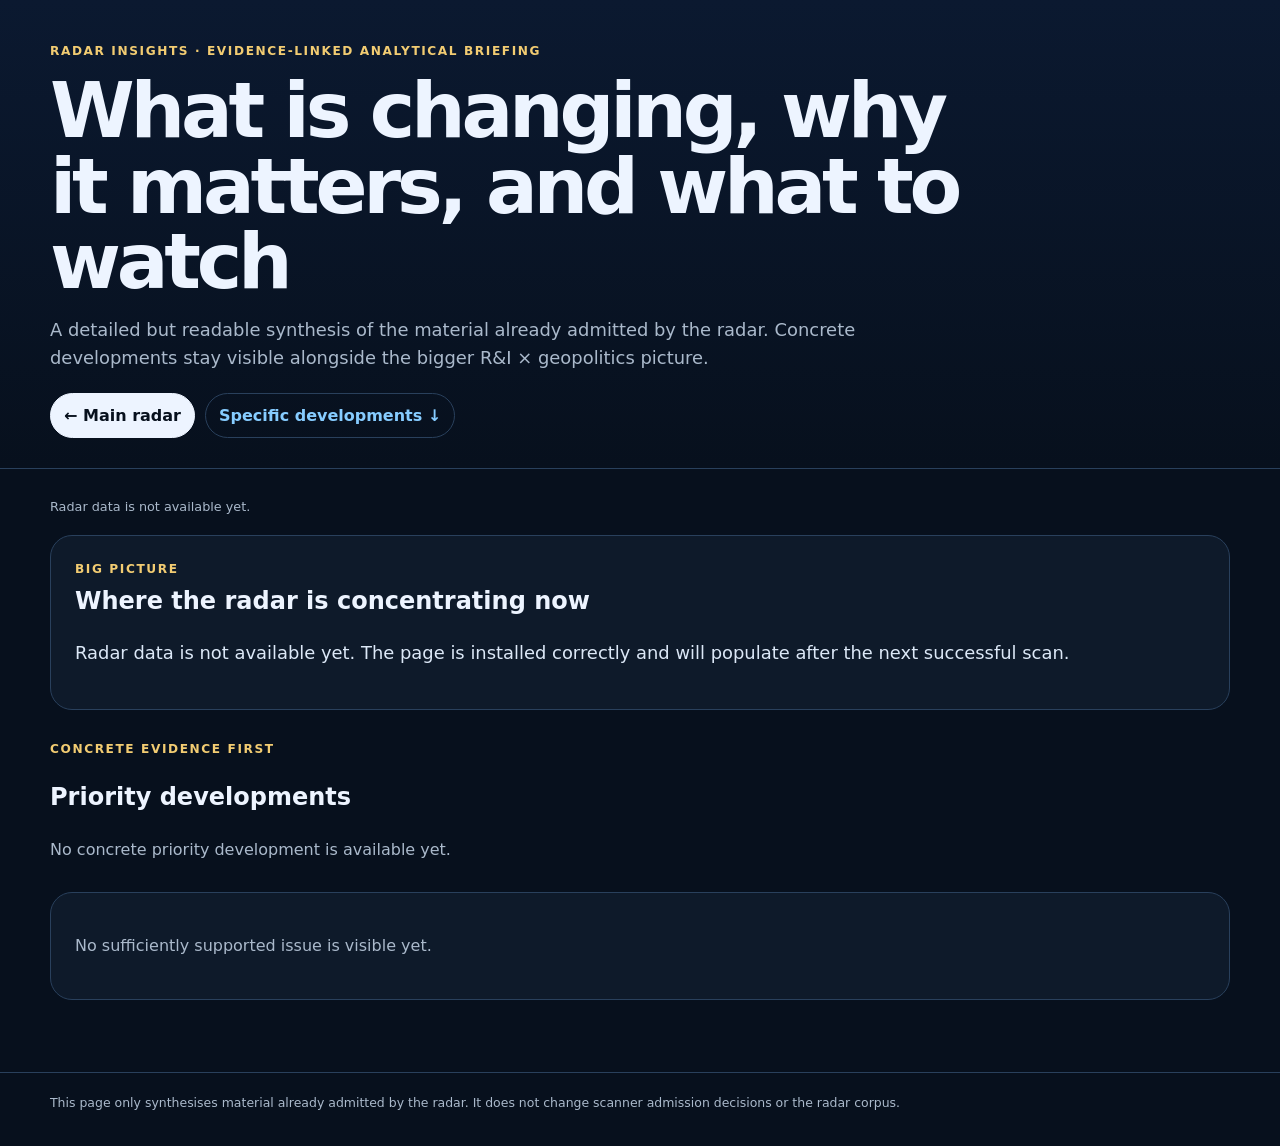
==== briefing/index.html @ 6c52a3d6 "Add files via upload" ====
<!doctype html>
<html lang="en">
<head>
<meta charset="utf-8">
<meta name="viewport" content="width=device-width,initial-scale=1">
<meta name="robots" content="noindex,nofollow,noarchive">
<title>Radar insights — EU R&I × Geopolitics</title>
<style>
:root{--bg:#07101d;--panel:#0e1a2a;--panel2:#132338;--text:#edf4ff;--muted:#aab9cb;--line:#29405c;--accent:#86ccff;--gold:#f2cc72;--max:1180px}
*{box-sizing:border-box}html{scroll-behavior:smooth}body{margin:0;background:var(--bg);color:var(--text);font:16px/1.58 system-ui,-apple-system,Segoe UI,Roboto,sans-serif}a{color:var(--accent);text-decoration:none}a:hover{text-decoration:underline}.wrap{width:min(calc(100% - 36px),var(--max));margin:auto}
header{padding:42px 0 30px;border-bottom:1px solid var(--line);background:linear-gradient(180deg,#0b1930 0%,var(--bg) 100%)}.kicker,.eyebrow{color:var(--gold);font-size:.76rem;font-weight:800;letter-spacing:.13em;text-transform:uppercase}h1{font-size:clamp(2.35rem,6vw,4.8rem);line-height:.98;letter-spacing:-.055em;margin:.16em 0 .22em;max-width:950px}.lede{font-size:1.12rem;color:var(--muted);max-width:880px;margin:0}.actions{display:flex;gap:10px;flex-wrap:wrap;margin-top:20px}.button{border:1px solid var(--line);border-radius:999px;padding:9px 13px;font-weight:750}.button.primary{background:var(--text);color:var(--bg);border-color:var(--text)}
main{padding:28px 0 72px}.status,.meta{color:var(--muted);font-size:.8rem}.status{margin-bottom:18px}.overview,.theme{background:var(--panel);border:1px solid var(--line);border-radius:22px;padding:24px}.overview{margin-bottom:26px}.overview h2,.theme h2{margin:.15em 0 .35em}.overview p{font-size:1.12rem;color:#dce8f7}.priority{margin:30px 0}.grid{display:grid;grid-template-columns:repeat(2,minmax(0,1fr));gap:12px}.card{background:var(--panel2);border:1px solid var(--line);border-radius:16px;padding:16px}.card h3{font-size:1rem;line-height:1.3;margin:0 0 5px}.card p{font-size:.9rem;color:#c7d5e5;margin:10px 0 0}.tag{display:inline-block;border:1px solid var(--line);border-radius:999px;padding:2px 7px;font-size:.67rem;color:var(--muted);margin:0 4px 7px 0}.theme{margin-top:18px}.current{border-left:3px solid var(--gold);padding-left:12px;color:#dce8f7}.two{display:grid;grid-template-columns:repeat(2,minmax(0,1fr));gap:12px;margin-top:14px}.block{background:#0a1524;border:1px solid var(--line);border-radius:15px;padding:16px}.block h3{font-size:.95rem;color:var(--gold);margin:0 0 7px}.block p,.block ul{margin:0}.block ul{padding-left:20px}.block li{margin:7px 0}.section-title{margin:18px 0 9px;color:var(--gold);font-size:.76rem;font-weight:800;letter-spacing:.11em;text-transform:uppercase}.empty{color:var(--muted)}footer{border-top:1px solid var(--line);padding:20px 0 34px;color:var(--muted);font-size:.78rem}@media(max-width:800px){.grid,.two{grid-template-columns:1fr}}
</style>
</head>
<body>
<header><div class="wrap">
  <div class="kicker">Radar insights · evidence-linked analytical briefing</div>
  <h1>What is changing, why it matters, and what to watch</h1>
  <p class="lede">A detailed but readable synthesis of the material already admitted by the radar. Concrete developments stay visible alongside the bigger R&I × geopolitics picture.</p>
  <div class="actions"><a class="button primary" href="../">← Main radar</a><a class="button" href="#priority">Specific developments ↓</a></div>
</div></header>
<main class="wrap">
  <div id="status" class="status">Loading the latest evidence-linked insights…</div>
  <section class="overview"><div class="eyebrow">Big picture</div><h2>Where the radar is concentrating now</h2><p id="bigPicture">Loading…</p></section>
  <section class="priority" id="priority"><div class="eyebrow">Concrete evidence first</div><h2>Priority developments</h2><div id="priorityGrid" class="grid"></div></section>
  <div id="themes"></div>
</main>
<footer><div class="wrap">This page only synthesises material already admitted by the radar. It does not change scanner admission decisions or the radar corpus.</div></footer>
<script>
const esc=s=>String(s??"").replace(/[&<>"']/g,c=>({"&":"&amp;","<":"&lt;",">":"&gt;",'"':"&quot;","'":"&#39;"}[c]));
const THEMES=[
 {name:"Research security, economic security & dual use",terms:["research security","knowledge security","foreign interference","economic security","dual use","dual-use","export control","security screening","trusted research"],why:"Research openness is increasingly being balanced against security, dual-use and knowledge-protection concerns.",question:"Where can safeguards target real technology and partnership risks without turning into blanket disengagement?"},
 {name:"Technology sovereignty & strategic dependencies",terms:["technology sovereignty","technological sovereignty","strategic autonomy","strategic dependency","strategic dependencies","supply chain","industrial competitiveness"],why:"R&I choices increasingly affect control over critical capabilities, suppliers and infrastructure.",question:"Which dependencies need European capability, diversification, trusted partners or explicit risk management?"},
 {name:"Critical technologies, AI, chips & industrial capacity",terms:["semiconductor","chips","artificial intelligence"," ai ","quantum","biotech","critical technology","critical technologies","digital infrastructure"],why:"Scientific leadership matters less strategically when Europe lacks the compute, manufacturing, infrastructure or scale-up capacity needed to deploy it.",question:"Are R&I instruments building scalable capability or mainly isolated projects and pilots?"},
 {name:"EU–China / Asia cooperation and de-risking",terms:["china","chinese","eu-china","de-risk","derisk","indo-pacific","japan","south korea","taiwan"],why:"European R&I is being reshaped by the effort to keep useful international links while reducing concentrated strategic exposure.",question:"Which relationships should be deepened, diversified, screened or redesigned?"},
 {name:"Horizon Europe, funding, talent & participation",terms:["horizon europe","fp10","research funding","innovation funding","talent mobility","associated country","third country","third-country"],why:"Programme access, funding and talent rules increasingly have geopolitical and economic-security effects as well as scientific ones.",question:"How should EU programmes balance excellence, openness, resilience and geopolitical conditionality?"},
 {name:"Foresight, anticipatory governance & preparedness",terms:["foresight","horizon scanning","scenario","anticipatory governance","strategic intelligence","weak signal","backcasting","delphi"],why:"Foresight becomes useful when weak signals and scenarios change priorities, budgets, regulation or contingency choices.",question:"Are foresight outputs changing decisions, or remaining separate from implementation?"}
];
function titleOf(x){return x.title||x.headline||"Untitled item"}
function noteOf(x){return x.signal_note||x.summary||x.relevance_note||"No short source summary is available in the radar record."}
function card(e){const href=e.link?`<a href="${esc(e.link)}" target="_blank" rel="noopener">${esc(e.title)}</a>`:esc(e.title);return `<article class="card"><span class="tag">Strand ${esc(e.strand||"")}</span>${e.fresh?'<span class="tag">fresh</span>':''}${e.signal_type?`<span class="tag">${esc(e.signal_type)}</span>`:""}<h3>${href}</h3><div class="meta">${esc(e.source||"")}</div><p>${esc(e.note||"")}</p>${e.anchor?`<p class="meta"><strong>Anchor:</strong> ${esc(e.anchor)}</p>`:""}</article>`}
function renderBrief(b,msg){document.getElementById("status").textContent=msg;document.getElementById("bigPicture").textContent=b.big_picture||"No strong cross-cutting concentration is available yet.";document.getElementById("priorityGrid").innerHTML=(b.priority_developments||[]).map(card).join("")||'<div class="empty">No concrete priority development is available yet.</div>';document.getElementById("themes").innerHTML=(b.issues||[]).map((x,i)=>`<section class="theme"><div class="eyebrow">Issue ${i+1}</div><h2>${esc(x.name)}</h2><p class="current">${esc(x.current_read||"")}</p><div class="two"><div class="block"><h3>Why it matters</h3><p>${esc(x.summary||"")}</p></div><div class="block"><h3>Decision question</h3><p>${esc(x.question||"")}</p></div></div><div class="section-title">Specific developments in the admitted radar</div><div class="grid">${(x.evidence||[]).slice(0,4).map(card).join("")}</div>${x.implications?.length?`<div class="two"><div class="block"><h3>Implications for R&I decisions</h3><ul>${x.implications.map(v=>`<li>${esc(v)}</li>`).join("")}</ul></div><div class="block"><h3>What to watch next</h3><ul>${(x.watch||[]).map(v=>`<li>${esc(v)}</li>`).join("")}</ul></div></div>`:""}</section>`).join("")||'<section class="theme"><p class="empty">No sufficiently supported issue is visible yet.</p></section>'}
function fallbackFromRadar(d){const items=[...(d.strand_a||[]).map(x=>({...x,_strand:"A",_fresh:!!x.new_this_scan})),...(d.strand_b||[]).map(x=>({...x,_strand:"B",_fresh:!!x.new_this_scan})),...(d.strand_c||[]).map(x=>({...x,_strand:"C",_fresh:true}))];const scored=THEMES.map(t=>{const ev=items.map(x=>{const txt=[x.title,x.headline,x.summary,x.relevance_note,x.signal_note,x.anchor,x.source].filter(Boolean).join(" ").toLowerCase();const hits=t.terms.filter(k=>txt.includes(k));return hits.length?{x,hits}:null}).filter(Boolean);return {...t,ev,score:ev.reduce((n,e)=>n+e.hits.length+(e.x._fresh?2:0),0)}}).filter(x=>x.ev.length).sort((a,b)=>b.score-a.score).slice(0,6);const names=scored.slice(0,3).map(x=>x.name);const big=names.length?`The strongest evidence concentrations in the current radar are ${names.join(", ")}. The cards below show the concrete admitted items behind those concentrations so the theme labels do not replace the detail.`:"The current radar does not yet contain enough matching evidence for a cross-cutting synthesis.";const issues=scored.map(t=>({name:t.name,current_read:`This fallback view links ${t.ev.length} admitted item${t.ev.length===1?"":"s"} to this issue. The full generated briefing adds richer implications and watchpoints after the briefing workflow completes.`,summary:t.why,question:t.question,evidence:t.ev.slice(0,5).map(({x})=>({title:titleOf(x),source:[x.source,String(x.date||"").slice(0,10)].filter(Boolean).join(" · "),link:x.link,strand:x._strand,fresh:x._fresh,signal_type:x.signal_type,anchor:x.anchor,note:noteOf(x)}))}));const priority=[];const seen=new Set();for(const t of issues){for(const e of t.evidence){if(e.fresh&&!seen.has(e.title)){priority.push(e);seen.add(e.title)}if(priority.length>=5)break}if(priority.length>=5)break}return {big_picture:big,priority_developments:priority,issues}}
(async()=>{try{const r=await fetch("briefing.json?ts="+Date.now(),{cache:"no-store"});if(r.ok){const b=await r.json();if((b.issues||[]).length){renderBrief(b,"Using the latest generated evidence-linked briefing.");return}}}catch(e){}try{const r=await fetch("../radar.json?ts="+Date.now(),{cache:"no-store"});if(!r.ok)throw new Error();const d=await r.json();renderBrief(fallbackFromRadar(d),"Live fallback: detailed evidence is being derived directly from the current radar while the briefing build is pending.")}catch(e){renderBrief({big_picture:"Radar data is not available yet. The page is installed correctly and will populate after the next successful scan.",priority_developments:[],issues:[]},"Radar data is not available yet.")}})();
</script>
</body></html>
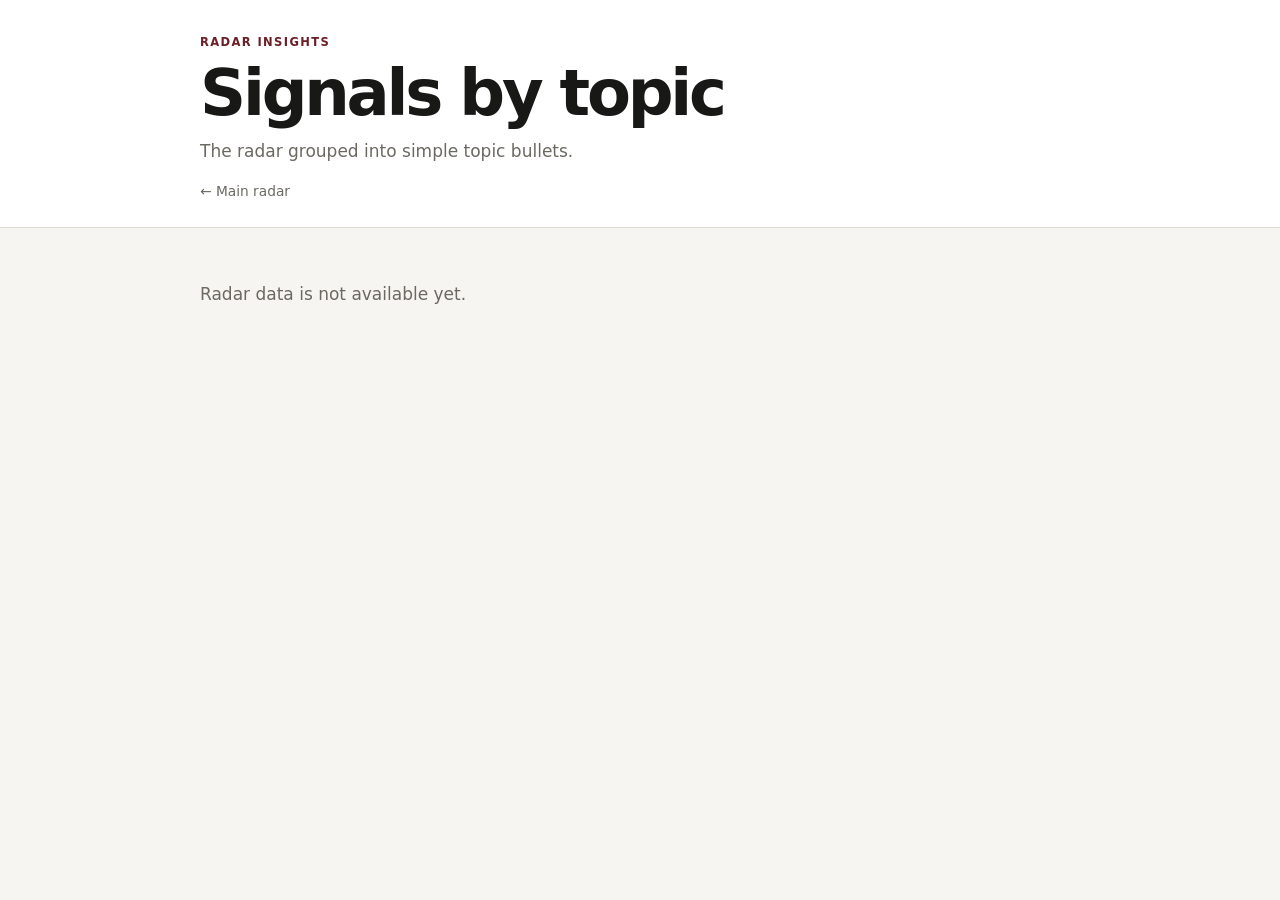
==== commit 65beb65b: "Add files via upload" ====
--- a/briefing/index.html
+++ b/briefing/index.html
@@ -4,43 +4,25 @@
 <meta charset="utf-8">
 <meta name="viewport" content="width=device-width,initial-scale=1">
 <meta name="robots" content="noindex,nofollow,noarchive">
-<title>Radar insights — EU R&I × Geopolitics</title>
+<title>Radar insights</title>
 <style>
-:root{--bg:#07101d;--panel:#0e1a2a;--panel2:#132338;--text:#edf4ff;--muted:#aab9cb;--line:#29405c;--accent:#86ccff;--gold:#f2cc72;--max:1180px}
-*{box-sizing:border-box}html{scroll-behavior:smooth}body{margin:0;background:var(--bg);color:var(--text);font:16px/1.58 system-ui,-apple-system,Segoe UI,Roboto,sans-serif}a{color:var(--accent);text-decoration:none}a:hover{text-decoration:underline}.wrap{width:min(calc(100% - 36px),var(--max));margin:auto}
-header{padding:42px 0 30px;border-bottom:1px solid var(--line);background:linear-gradient(180deg,#0b1930 0%,var(--bg) 100%)}.kicker,.eyebrow{color:var(--gold);font-size:.76rem;font-weight:800;letter-spacing:.13em;text-transform:uppercase}h1{font-size:clamp(2.35rem,6vw,4.8rem);line-height:.98;letter-spacing:-.055em;margin:.16em 0 .22em;max-width:950px}.lede{font-size:1.12rem;color:var(--muted);max-width:880px;margin:0}.actions{display:flex;gap:10px;flex-wrap:wrap;margin-top:20px}.button{border:1px solid var(--line);border-radius:999px;padding:9px 13px;font-weight:750}.button.primary{background:var(--text);color:var(--bg);border-color:var(--text)}
-main{padding:28px 0 72px}.status,.meta{color:var(--muted);font-size:.8rem}.status{margin-bottom:18px}.overview,.theme{background:var(--panel);border:1px solid var(--line);border-radius:22px;padding:24px}.overview{margin-bottom:26px}.overview h2,.theme h2{margin:.15em 0 .35em}.overview p{font-size:1.12rem;color:#dce8f7}.priority{margin:30px 0}.grid{display:grid;grid-template-columns:repeat(2,minmax(0,1fr));gap:12px}.card{background:var(--panel2);border:1px solid var(--line);border-radius:16px;padding:16px}.card h3{font-size:1rem;line-height:1.3;margin:0 0 5px}.card p{font-size:.9rem;color:#c7d5e5;margin:10px 0 0}.tag{display:inline-block;border:1px solid var(--line);border-radius:999px;padding:2px 7px;font-size:.67rem;color:var(--muted);margin:0 4px 7px 0}.theme{margin-top:18px}.current{border-left:3px solid var(--gold);padding-left:12px;color:#dce8f7}.two{display:grid;grid-template-columns:repeat(2,minmax(0,1fr));gap:12px;margin-top:14px}.block{background:#0a1524;border:1px solid var(--line);border-radius:15px;padding:16px}.block h3{font-size:.95rem;color:var(--gold);margin:0 0 7px}.block p,.block ul{margin:0}.block ul{padding-left:20px}.block li{margin:7px 0}.section-title{margin:18px 0 9px;color:var(--gold);font-size:.76rem;font-weight:800;letter-spacing:.11em;text-transform:uppercase}.empty{color:var(--muted)}footer{border-top:1px solid var(--line);padding:20px 0 34px;color:var(--muted);font-size:.78rem}@media(max-width:800px){.grid,.two{grid-template-columns:1fr}}
+:root{--bg:#f6f5f1;--paper:#fff;--text:#181817;--muted:#6c6962;--line:#ddd9cf;--accent:#6d1f27;--max:880px}
+*{box-sizing:border-box}body{margin:0;background:var(--bg);color:var(--text);font:17px/1.55 system-ui,-apple-system,Segoe UI,Roboto,sans-serif}.wrap{width:min(calc(100% - 32px),var(--max));margin:auto}header{padding:34px 0 24px;border-bottom:1px solid var(--line);background:var(--paper)}.kicker{font-size:.72rem;font-weight:800;letter-spacing:.12em;text-transform:uppercase;color:var(--accent)}h1{font-size:clamp(2.2rem,6vw,4rem);line-height:1;letter-spacing:-.05em;margin:.15em 0 .2em}.lede{margin:0;color:var(--muted)}.back{display:inline-block;margin-top:16px;color:var(--muted);text-decoration:none;font-size:.86rem}main{padding:8px 0 56px}section{padding:26px 0 20px;border-bottom:1px solid var(--line)}section:last-child{border-bottom:0}h2{font-size:1.45rem;letter-spacing:-.025em;margin:0 0 10px}ul{margin:0;padding-left:1.25em}li{margin:.55em 0}strong{font-weight:750}.empty{color:var(--muted);padding:28px 0}@media(max-width:640px){body{font-size:16px}section{padding:22px 0 16px}}
 </style>
 </head>
 <body>
-<header><div class="wrap">
-  <div class="kicker">Radar insights · evidence-linked analytical briefing</div>
-  <h1>What is changing, why it matters, and what to watch</h1>
-  <p class="lede">A detailed but readable synthesis of the material already admitted by the radar. Concrete developments stay visible alongside the bigger R&I × geopolitics picture.</p>
-  <div class="actions"><a class="button primary" href="../">← Main radar</a><a class="button" href="#priority">Specific developments ↓</a></div>
-</div></header>
-<main class="wrap">
-  <div id="status" class="status">Loading the latest evidence-linked insights…</div>
-  <section class="overview"><div class="eyebrow">Big picture</div><h2>Where the radar is concentrating now</h2><p id="bigPicture">Loading…</p></section>
-  <section class="priority" id="priority"><div class="eyebrow">Concrete evidence first</div><h2>Priority developments</h2><div id="priorityGrid" class="grid"></div></section>
-  <div id="themes"></div>
-</main>
-<footer><div class="wrap">This page only synthesises material already admitted by the radar. It does not change scanner admission decisions or the radar corpus.</div></footer>
+<header><div class="wrap"><div class="kicker">Radar insights</div><h1>Signals by topic</h1><p class="lede">The radar grouped into simple topic bullets.</p><a class="back" href="../">← Main radar</a></div></header>
+<main class="wrap" id="topics"><p class="empty">Loading radar signals…</p></main>
 <script>
-const esc=s=>String(s??"").replace(/[&<>"']/g,c=>({"&":"&amp;","<":"&lt;",">":"&gt;",'"':"&quot;","'":"&#39;"}[c]));
-const THEMES=[
- {name:"Research security, economic security & dual use",terms:["research security","knowledge security","foreign interference","economic security","dual use","dual-use","export control","security screening","trusted research"],why:"Research openness is increasingly being balanced against security, dual-use and knowledge-protection concerns.",question:"Where can safeguards target real technology and partnership risks without turning into blanket disengagement?"},
- {name:"Technology sovereignty & strategic dependencies",terms:["technology sovereignty","technological sovereignty","strategic autonomy","strategic dependency","strategic dependencies","supply chain","industrial competitiveness"],why:"R&I choices increasingly affect control over critical capabilities, suppliers and infrastructure.",question:"Which dependencies need European capability, diversification, trusted partners or explicit risk management?"},
- {name:"Critical technologies, AI, chips & industrial capacity",terms:["semiconductor","chips","artificial intelligence"," ai ","quantum","biotech","critical technology","critical technologies","digital infrastructure"],why:"Scientific leadership matters less strategically when Europe lacks the compute, manufacturing, infrastructure or scale-up capacity needed to deploy it.",question:"Are R&I instruments building scalable capability or mainly isolated projects and pilots?"},
- {name:"EU–China / Asia cooperation and de-risking",terms:["china","chinese","eu-china","de-risk","derisk","indo-pacific","japan","south korea","taiwan"],why:"European R&I is being reshaped by the effort to keep useful international links while reducing concentrated strategic exposure.",question:"Which relationships should be deepened, diversified, screened or redesigned?"},
- {name:"Horizon Europe, funding, talent & participation",terms:["horizon europe","fp10","research funding","innovation funding","talent mobility","associated country","third country","third-country"],why:"Programme access, funding and talent rules increasingly have geopolitical and economic-security effects as well as scientific ones.",question:"How should EU programmes balance excellence, openness, resilience and geopolitical conditionality?"},
- {name:"Foresight, anticipatory governance & preparedness",terms:["foresight","horizon scanning","scenario","anticipatory governance","strategic intelligence","weak signal","backcasting","delphi"],why:"Foresight becomes useful when weak signals and scenarios change priorities, budgets, regulation or contingency choices.",question:"Are foresight outputs changing decisions, or remaining separate from implementation?"}
-];
-function titleOf(x){return x.title||x.headline||"Untitled item"}
-function noteOf(x){return x.signal_note||x.summary||x.relevance_note||"No short source summary is available in the radar record."}
-function card(e){const href=e.link?`<a href="${esc(e.link)}" target="_blank" rel="noopener">${esc(e.title)}</a>`:esc(e.title);return `<article class="card"><span class="tag">Strand ${esc(e.strand||"")}</span>${e.fresh?'<span class="tag">fresh</span>':''}${e.signal_type?`<span class="tag">${esc(e.signal_type)}</span>`:""}<h3>${href}</h3><div class="meta">${esc(e.source||"")}</div><p>${esc(e.note||"")}</p>${e.anchor?`<p class="meta"><strong>Anchor:</strong> ${esc(e.anchor)}</p>`:""}</article>`}
-function renderBrief(b,msg){document.getElementById("status").textContent=msg;document.getElementById("bigPicture").textContent=b.big_picture||"No strong cross-cutting concentration is available yet.";document.getElementById("priorityGrid").innerHTML=(b.priority_developments||[]).map(card).join("")||'<div class="empty">No concrete priority development is available yet.</div>';document.getElementById("themes").innerHTML=(b.issues||[]).map((x,i)=>`<section class="theme"><div class="eyebrow">Issue ${i+1}</div><h2>${esc(x.name)}</h2><p class="current">${esc(x.current_read||"")}</p><div class="two"><div class="block"><h3>Why it matters</h3><p>${esc(x.summary||"")}</p></div><div class="block"><h3>Decision question</h3><p>${esc(x.question||"")}</p></div></div><div class="section-title">Specific developments in the admitted radar</div><div class="grid">${(x.evidence||[]).slice(0,4).map(card).join("")}</div>${x.implications?.length?`<div class="two"><div class="block"><h3>Implications for R&I decisions</h3><ul>${x.implications.map(v=>`<li>${esc(v)}</li>`).join("")}</ul></div><div class="block"><h3>What to watch next</h3><ul>${(x.watch||[]).map(v=>`<li>${esc(v)}</li>`).join("")}</ul></div></div>`:""}</section>`).join("")||'<section class="theme"><p class="empty">No sufficiently supported issue is visible yet.</p></section>'}
-function fallbackFromRadar(d){const items=[...(d.strand_a||[]).map(x=>({...x,_strand:"A",_fresh:!!x.new_this_scan})),...(d.strand_b||[]).map(x=>({...x,_strand:"B",_fresh:!!x.new_this_scan})),...(d.strand_c||[]).map(x=>({...x,_strand:"C",_fresh:true}))];const scored=THEMES.map(t=>{const ev=items.map(x=>{const txt=[x.title,x.headline,x.summary,x.relevance_note,x.signal_note,x.anchor,x.source].filter(Boolean).join(" ").toLowerCase();const hits=t.terms.filter(k=>txt.includes(k));return hits.length?{x,hits}:null}).filter(Boolean);return {...t,ev,score:ev.reduce((n,e)=>n+e.hits.length+(e.x._fresh?2:0),0)}}).filter(x=>x.ev.length).sort((a,b)=>b.score-a.score).slice(0,6);const names=scored.slice(0,3).map(x=>x.name);const big=names.length?`The strongest evidence concentrations in the current radar are ${names.join(", ")}. The cards below show the concrete admitted items behind those concentrations so the theme labels do not replace the detail.`:"The current radar does not yet contain enough matching evidence for a cross-cutting synthesis.";const issues=scored.map(t=>({name:t.name,current_read:`This fallback view links ${t.ev.length} admitted item${t.ev.length===1?"":"s"} to this issue. The full generated briefing adds richer implications and watchpoints after the briefing workflow completes.`,summary:t.why,question:t.question,evidence:t.ev.slice(0,5).map(({x})=>({title:titleOf(x),source:[x.source,String(x.date||"").slice(0,10)].filter(Boolean).join(" · "),link:x.link,strand:x._strand,fresh:x._fresh,signal_type:x.signal_type,anchor:x.anchor,note:noteOf(x)}))}));const priority=[];const seen=new Set();for(const t of issues){for(const e of t.evidence){if(e.fresh&&!seen.has(e.title)){priority.push(e);seen.add(e.title)}if(priority.length>=5)break}if(priority.length>=5)break}return {big_picture:big,priority_developments:priority,issues}}
-(async()=>{try{const r=await fetch("briefing.json?ts="+Date.now(),{cache:"no-store"});if(r.ok){const b=await r.json();if((b.issues||[]).length){renderBrief(b,"Using the latest generated evidence-linked briefing.");return}}}catch(e){}try{const r=await fetch("../radar.json?ts="+Date.now(),{cache:"no-store"});if(!r.ok)throw new Error();const d=await r.json();renderBrief(fallbackFromRadar(d),"Live fallback: detailed evidence is being derived directly from the current radar while the briefing build is pending.")}catch(e){renderBrief({big_picture:"Radar data is not available yet. The page is installed correctly and will populate after the next successful scan.",priority_developments:[],issues:[]},"Radar data is not available yet.")}})();
+const TOPICS=[{"key":"raw-materials","name":"Raw materials","terms":[["critical raw material",8],["critical raw materials",8],["raw material",7],["rare earth",8],["rare earths",8],["mineral",5],["minerals",5],["lithium",7],["cobalt",7],["nickel",6],["graphite",7],["copper",5],["gallium",8],["germanium",8],["tungsten",7],["magnesium",6],["battery material",7],["mining",6],["refining",5]]},{"key":"research","name":"Research","terms":[["horizon europe",8],["framework programme",7],["framework program",7],["erc",7],["european research area",7],["research funding",6],["research infrastructure",6],["research security",7],["knowledge security",7],["science diplomacy",7],["scientific cooperation",6],["research cooperation",6],["research collaboration",6],["academic",4],["academia",5],["university",5],["universities",5],["scientific",3],["researcher",4],["researchers",4]]},{"key":"ai","name":"AI","terms":[["artificial intelligence",9],[" ai ",8],["machine learning",7],["foundation model",8],["foundation models",8],["large language model",8],["llm",8],["gpu",7],["gpus",7],["compute capacity",7],["computing capacity",7],["supercomputer",6],["supercomputing",6],["ai factory",9],["ai factories",9],["data centre",4],["data center",4]]},{"key":"chips-quantum","name":"Chips & quantum","terms":[["semiconductor",9],["semiconductors",9],["microelectronics",8],["chip",7],["chips",7],["quantum",9],["photonics",8],["critical technology",6],["critical technologies",6],["advanced technology",4],["advanced technologies",4]]},{"key":"energy","name":"Energy","terms":[["energy security",8],["energy",4],["nuclear",7],["smr",8],["small modular reactor",8],["hydrogen",7],["renewable",5],["renewables",5],["electricity grid",7],["power grid",7],["grid",4],["battery",5],["clean tech",6],["cleantech",6],["climate technology",6],["climate tech",6],["carbon capture",6],["fusion",7]]},{"key":"security-defence","name":"Security & defence","terms":[["defence",8],["defense",8],["dual-use",8],["dual use",8],["military",8],["nato",7],["security screening",6],["export control",6],["export controls",6],["foreign interference",7],["knowledge leakage",7],["cybersecurity",6],["cyber security",6],["economic coercion",5]]},{"key":"trade-industry","name":"Trade & industry","terms":[["economic security",7],["industrial policy",7],["industrial competitiveness",7],["competitiveness",5],["manufacturing",5],["supply chain",4],["supply chains",4],["trade",4],["tariff",6],["tariffs",6],["investment screening",7],["foreign direct investment",6],["fdi",5],["sanction",5],["sanctions",5],["strategic autonomy",6],["strategic dependency",6],["strategic dependencies",6],["de-risking",6],["derisking",6],["de-risk",6]]},{"key":"digital-cyber","name":"Digital & cyber","terms":[["digital infrastructure",8],["cloud",5],["cloud infrastructure",7],["telecom",6],["telecommunications",6],["5g",6],["6g",7],["submarine cable",7],["subsea cable",7],["data governance",6],["data space",6],["digital sovereignty",7],["platform",3],["cyber",5],["network security",6]]},{"key":"space","name":"Space","terms":[["space",7],["satellite",8],["satellites",8],["launch vehicle",8],["launcher",7],["esa",7],["copernicus",8],["galileo",8],["earth observation",7],["orbital",7]]},{"key":"health-biotech","name":"Health & biotech","terms":[["biotech",8],["biotechnology",8],["biological",4],["life science",6],["life sciences",6],["health security",7],["health",4],["pharma",6],["pharmaceutical",6],["pharmaceuticals",6],["vaccine",7],["vaccines",7],["biomedical",7],["genomic",7],["genomics",7],["bioeconomy",6]]},{"key":"talent","name":"Talent & skills","terms":[["talent",7],["skills",6],["researcher mobility",8],["scientist mobility",8],["brain drain",8],["brain gain",8],["visa",6],["visas",6],["education",4],["doctoral",5],["phd",5],["migration",4],["workforce",5],["training",4]]},{"key":"international","name":"International partnerships","terms":[["global gateway",8],["indo-pacific",7],["international cooperation",6],["international partnership",7],["international partnerships",7],["association agreement",7],["associated country",6],["china",3],["chinese",3],["united states",3],[" u.s. ",3],[" us ",2],["japan",3],["south korea",3],["korea",2],["india",3],["taiwan",3],["ukraine",3],["russia",3],["africa",3],["latin america",3]]},{"key":"foresight","name":"Foresight","terms":[["foresight",9],["horizon scanning",9],["scenario planning",8],["scenario",6],["scenarios",6],["weak signal",8],["weak signals",8],["delphi",8],["backcasting",8],["anticipatory governance",8],["strategic intelligence",6],["futures literacy",8]]}];
+const OTHER={key:"other",name:"Other"};
+function esc(s){return String(s??"").replace(/[&<>"']/g,c=>({"&":"&amp;","<":"&lt;",">":"&gt;",'"':"&quot;","'":"&#39;"})[c])}
+function norm(s){return " "+String(s??"").toLowerCase().replace(/[–—]/g,"-").replace(/[^a-z0-9+.#/-]+/g," ").replace(/\s+/g," ").trim()+" "}
+function textOf(x){return [x.title,x.headline,x.summary,x.relevance_note,x.signal_note,x.anchor,x.source,x.type].filter(Boolean).join(" ")}
+function scoresFor(x){const text=norm(textOf(x));return TOPICS.map(t=>[t.terms.reduce((n,[term,w])=>n+(text.includes(norm(term))?w:0),0),t]).filter(([s])=>s>0).sort((a,b)=>b[0]-a[0])}
+function bullet(x){const title=x.title||x.headline||"Untitled item";const detail=x.signal_note||x.summary||x.relevance_note||"";return {title,detail}}
+function groupRadar(d){const rows=[...(d.strand_a||[]),...(d.strand_b||[]),...(d.strand_c||[])];const buckets=Object.fromEntries([...TOPICS,OTHER].map(t=>[t.key,[]]));for(const x of rows){const ss=scoresFor(x);const primary=ss.length?ss[0][1]:OTHER;buckets[primary.key].push(bullet(x))}return [...TOPICS,OTHER].map(t=>({...t,items:buckets[t.key]})).filter(t=>t.items.length)}
+function render(topics){document.getElementById("topics").innerHTML=topics.map(t=>`<section><h2>${esc(t.name)}</h2><ul>${t.items.map(x=>`<li>${x.detail?`<strong>${esc(x.title)}</strong> — ${esc(x.detail)}`:esc(x.title)}</li>`).join("")}</ul></section>`).join("")||'<p class="empty">No radar signals are available yet.</p>'}
+(async()=>{try{const r=await fetch("briefing.json?ts="+Date.now(),{cache:"no-store"});if(r.ok){const b=await r.json();if(Array.isArray(b.topics)){render(b.topics.map(t=>({name:t.name,items:(t.items||[]).map(x=>({title:x.title||"Untitled item",detail:x.detail||x.note||""}))})));return}}}catch(e){}try{const r=await fetch("../radar.json?ts="+Date.now(),{cache:"no-store"});if(!r.ok)throw new Error();render(groupRadar(await r.json()))}catch(e){document.getElementById("topics").innerHTML='<p class="empty">Radar data is not available yet.</p>'}})();
 </script>
-</body></html>
+</body></html>
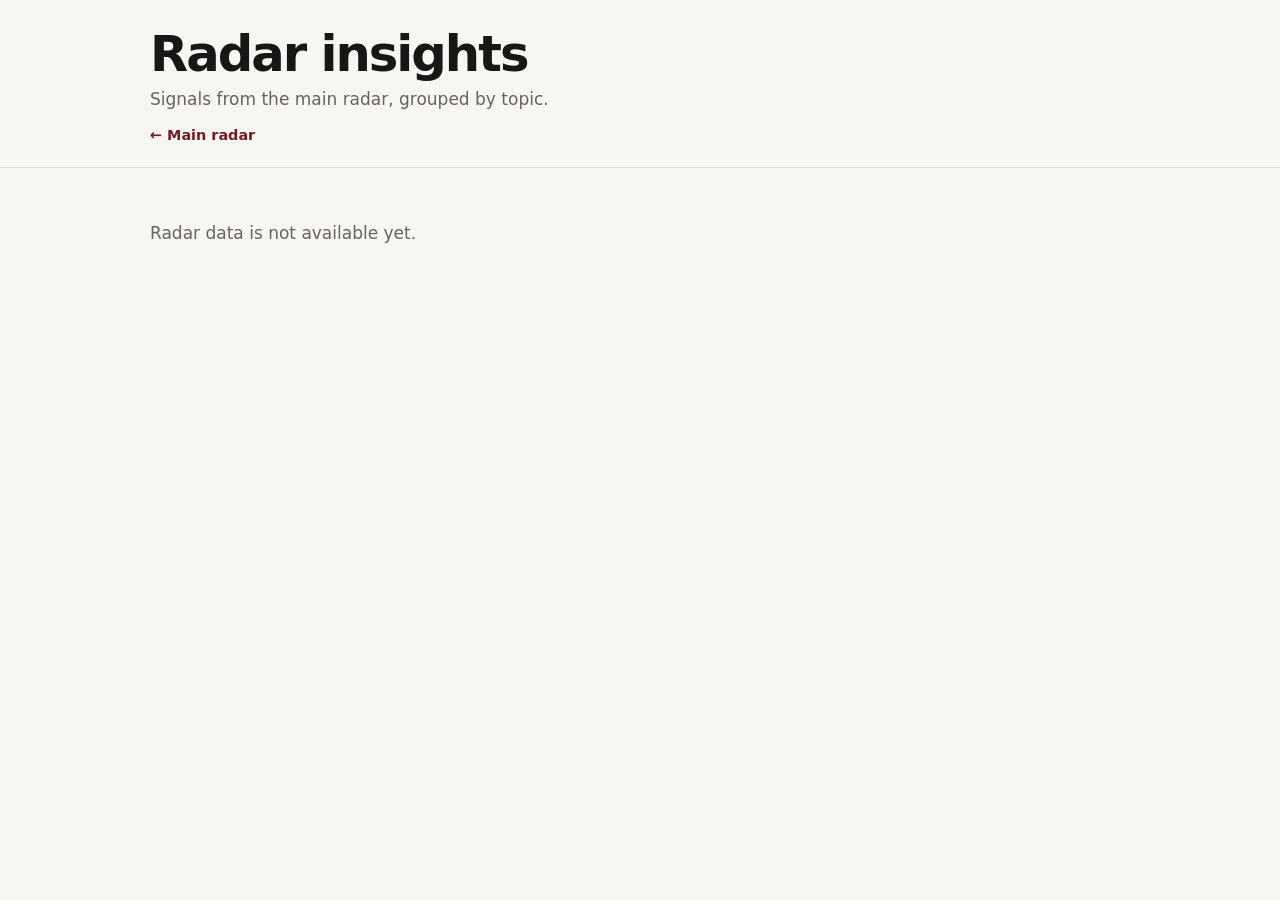
==== commit 00b5cb10: "Add files via upload" ====
--- a/briefing/index.html
+++ b/briefing/index.html
@@ -3,26 +3,80 @@
 <head>
 <meta charset="utf-8">
 <meta name="viewport" content="width=device-width,initial-scale=1">
+<meta http-equiv="Cache-Control" content="no-cache, no-store, must-revalidate">
+<meta http-equiv="Pragma" content="no-cache">
+<meta http-equiv="Expires" content="0">
 <meta name="robots" content="noindex,nofollow,noarchive">
 <title>Radar insights</title>
 <style>
-:root{--bg:#f6f5f1;--paper:#fff;--text:#181817;--muted:#6c6962;--line:#ddd9cf;--accent:#6d1f27;--max:880px}
-*{box-sizing:border-box}body{margin:0;background:var(--bg);color:var(--text);font:17px/1.55 system-ui,-apple-system,Segoe UI,Roboto,sans-serif}.wrap{width:min(calc(100% - 32px),var(--max));margin:auto}header{padding:34px 0 24px;border-bottom:1px solid var(--line);background:var(--paper)}.kicker{font-size:.72rem;font-weight:800;letter-spacing:.12em;text-transform:uppercase;color:var(--accent)}h1{font-size:clamp(2.2rem,6vw,4rem);line-height:1;letter-spacing:-.05em;margin:.15em 0 .2em}.lede{margin:0;color:var(--muted)}.back{display:inline-block;margin-top:16px;color:var(--muted);text-decoration:none;font-size:.86rem}main{padding:8px 0 56px}section{padding:26px 0 20px;border-bottom:1px solid var(--line)}section:last-child{border-bottom:0}h2{font-size:1.45rem;letter-spacing:-.025em;margin:0 0 10px}ul{margin:0;padding-left:1.25em}li{margin:.55em 0}strong{font-weight:750}.empty{color:var(--muted);padding:28px 0}@media(max-width:640px){body{font-size:16px}section{padding:22px 0 16px}}
+:root{--bg:#f7f6f2;--text:#171716;--muted:#68645d;--line:#dedbd3;--accent:#741b25;--max:980px}
+*{box-sizing:border-box}
+body{margin:0;background:var(--bg);color:var(--text);font:17px/1.5 system-ui,-apple-system,"Segoe UI",Roboto,Arial,sans-serif}
+.wrap{width:min(calc(100% - 36px),var(--max));margin:0 auto}
+header{padding:28px 0 20px;border-bottom:1px solid var(--line)}
+h1{margin:0;font-size:clamp(2rem,5vw,3.1rem);line-height:1.05;letter-spacing:-.04em}
+.sub{margin:7px 0 0;color:var(--muted)}
+.back{display:inline-block;margin-top:12px;color:var(--accent);text-decoration:none;font-size:.9rem;font-weight:650}
+main{padding:8px 0 48px}
+section{padding:22px 0 18px;border-bottom:1px solid var(--line)}
+section:last-child{border-bottom:0}
+h2{margin:0 0 9px;font-size:1.35rem;letter-spacing:-.02em}
+ul{margin:0;padding-left:1.3em}
+li{margin:.48em 0;padding-left:.08em}
+li strong{font-weight:720}
+.empty{color:var(--muted);padding:28px 0}
+@media(max-width:640px){body{font-size:16px}.wrap{width:min(calc(100% - 28px),var(--max))}section{padding:19px 0 15px}}
 </style>
 </head>
 <body>
-<header><div class="wrap"><div class="kicker">Radar insights</div><h1>Signals by topic</h1><p class="lede">The radar grouped into simple topic bullets.</p><a class="back" href="../">← Main radar</a></div></header>
-<main class="wrap" id="topics"><p class="empty">Loading radar signals…</p></main>
+<header>
+  <div class="wrap">
+    <h1>Radar insights</h1>
+    <p class="sub">Signals from the main radar, grouped by topic.</p>
+    <a class="back" href="../">← Main radar</a>
+  </div>
+</header>
+<main class="wrap" id="topics"><p class="empty">Loading signals…</p></main>
 <script>
-const TOPICS=[{"key":"raw-materials","name":"Raw materials","terms":[["critical raw material",8],["critical raw materials",8],["raw material",7],["rare earth",8],["rare earths",8],["mineral",5],["minerals",5],["lithium",7],["cobalt",7],["nickel",6],["graphite",7],["copper",5],["gallium",8],["germanium",8],["tungsten",7],["magnesium",6],["battery material",7],["mining",6],["refining",5]]},{"key":"research","name":"Research","terms":[["horizon europe",8],["framework programme",7],["framework program",7],["erc",7],["european research area",7],["research funding",6],["research infrastructure",6],["research security",7],["knowledge security",7],["science diplomacy",7],["scientific cooperation",6],["research cooperation",6],["research collaboration",6],["academic",4],["academia",5],["university",5],["universities",5],["scientific",3],["researcher",4],["researchers",4]]},{"key":"ai","name":"AI","terms":[["artificial intelligence",9],[" ai ",8],["machine learning",7],["foundation model",8],["foundation models",8],["large language model",8],["llm",8],["gpu",7],["gpus",7],["compute capacity",7],["computing capacity",7],["supercomputer",6],["supercomputing",6],["ai factory",9],["ai factories",9],["data centre",4],["data center",4]]},{"key":"chips-quantum","name":"Chips & quantum","terms":[["semiconductor",9],["semiconductors",9],["microelectronics",8],["chip",7],["chips",7],["quantum",9],["photonics",8],["critical technology",6],["critical technologies",6],["advanced technology",4],["advanced technologies",4]]},{"key":"energy","name":"Energy","terms":[["energy security",8],["energy",4],["nuclear",7],["smr",8],["small modular reactor",8],["hydrogen",7],["renewable",5],["renewables",5],["electricity grid",7],["power grid",7],["grid",4],["battery",5],["clean tech",6],["cleantech",6],["climate technology",6],["climate tech",6],["carbon capture",6],["fusion",7]]},{"key":"security-defence","name":"Security & defence","terms":[["defence",8],["defense",8],["dual-use",8],["dual use",8],["military",8],["nato",7],["security screening",6],["export control",6],["export controls",6],["foreign interference",7],["knowledge leakage",7],["cybersecurity",6],["cyber security",6],["economic coercion",5]]},{"key":"trade-industry","name":"Trade & industry","terms":[["economic security",7],["industrial policy",7],["industrial competitiveness",7],["competitiveness",5],["manufacturing",5],["supply chain",4],["supply chains",4],["trade",4],["tariff",6],["tariffs",6],["investment screening",7],["foreign direct investment",6],["fdi",5],["sanction",5],["sanctions",5],["strategic autonomy",6],["strategic dependency",6],["strategic dependencies",6],["de-risking",6],["derisking",6],["de-risk",6]]},{"key":"digital-cyber","name":"Digital & cyber","terms":[["digital infrastructure",8],["cloud",5],["cloud infrastructure",7],["telecom",6],["telecommunications",6],["5g",6],["6g",7],["submarine cable",7],["subsea cable",7],["data governance",6],["data space",6],["digital sovereignty",7],["platform",3],["cyber",5],["network security",6]]},{"key":"space","name":"Space","terms":[["space",7],["satellite",8],["satellites",8],["launch vehicle",8],["launcher",7],["esa",7],["copernicus",8],["galileo",8],["earth observation",7],["orbital",7]]},{"key":"health-biotech","name":"Health & biotech","terms":[["biotech",8],["biotechnology",8],["biological",4],["life science",6],["life sciences",6],["health security",7],["health",4],["pharma",6],["pharmaceutical",6],["pharmaceuticals",6],["vaccine",7],["vaccines",7],["biomedical",7],["genomic",7],["genomics",7],["bioeconomy",6]]},{"key":"talent","name":"Talent & skills","terms":[["talent",7],["skills",6],["researcher mobility",8],["scientist mobility",8],["brain drain",8],["brain gain",8],["visa",6],["visas",6],["education",4],["doctoral",5],["phd",5],["migration",4],["workforce",5],["training",4]]},{"key":"international","name":"International partnerships","terms":[["global gateway",8],["indo-pacific",7],["international cooperation",6],["international partnership",7],["international partnerships",7],["association agreement",7],["associated country",6],["china",3],["chinese",3],["united states",3],[" u.s. ",3],[" us ",2],["japan",3],["south korea",3],["korea",2],["india",3],["taiwan",3],["ukraine",3],["russia",3],["africa",3],["latin america",3]]},{"key":"foresight","name":"Foresight","terms":[["foresight",9],["horizon scanning",9],["scenario planning",8],["scenario",6],["scenarios",6],["weak signal",8],["weak signals",8],["delphi",8],["backcasting",8],["anticipatory governance",8],["strategic intelligence",6],["futures literacy",8]]}];
-const OTHER={key:"other",name:"Other"};
-function esc(s){return String(s??"").replace(/[&<>"']/g,c=>({"&":"&amp;","<":"&lt;",">":"&gt;",'"':"&quot;","'":"&#39;"})[c])}
-function norm(s){return " "+String(s??"").toLowerCase().replace(/[–—]/g,"-").replace(/[^a-z0-9+.#/-]+/g," ").replace(/\s+/g," ").trim()+" "}
-function textOf(x){return [x.title,x.headline,x.summary,x.relevance_note,x.signal_note,x.anchor,x.source,x.type].filter(Boolean).join(" ")}
-function scoresFor(x){const text=norm(textOf(x));return TOPICS.map(t=>[t.terms.reduce((n,[term,w])=>n+(text.includes(norm(term))?w:0),0),t]).filter(([s])=>s>0).sort((a,b)=>b[0]-a[0])}
-function bullet(x){const title=x.title||x.headline||"Untitled item";const detail=x.signal_note||x.summary||x.relevance_note||"";return {title,detail}}
-function groupRadar(d){const rows=[...(d.strand_a||[]),...(d.strand_b||[]),...(d.strand_c||[])];const buckets=Object.fromEntries([...TOPICS,OTHER].map(t=>[t.key,[]]));for(const x of rows){const ss=scoresFor(x);const primary=ss.length?ss[0][1]:OTHER;buckets[primary.key].push(bullet(x))}return [...TOPICS,OTHER].map(t=>({...t,items:buckets[t.key]})).filter(t=>t.items.length)}
-function render(topics){document.getElementById("topics").innerHTML=topics.map(t=>`<section><h2>${esc(t.name)}</h2><ul>${t.items.map(x=>`<li>${x.detail?`<strong>${esc(x.title)}</strong> — ${esc(x.detail)}`:esc(x.title)}</li>`).join("")}</ul></section>`).join("")||'<p class="empty">No radar signals are available yet.</p>'}
-(async()=>{try{const r=await fetch("briefing.json?ts="+Date.now(),{cache:"no-store"});if(r.ok){const b=await r.json();if(Array.isArray(b.topics)){render(b.topics.map(t=>({name:t.name,items:(t.items||[]).map(x=>({title:x.title||"Untitled item",detail:x.detail||x.note||""}))})));return}}}catch(e){}try{const r=await fetch("../radar.json?ts="+Date.now(),{cache:"no-store"});if(!r.ok)throw new Error();render(groupRadar(await r.json()))}catch(e){document.getElementById("topics").innerHTML='<p class="empty">Radar data is not available yet.</p>'}})();
+const TOPICS=[
+  {name:"Raw materials",terms:[["critical raw material",12],["critical raw materials",12],["rare earth",11],["rare earths",11],["raw material",9],["mineral",5],["minerals",5],["lithium",9],["cobalt",9],["nickel",8],["graphite",9],["copper",6],["gallium",10],["germanium",10],["tungsten",9],["mining",7],["refining",7]]},
+  {name:"Research",terms:[["horizon europe",11],["framework programme",9],["framework program",9],["european research council",10],["erc",8],["european research area",9],["research funding",8],["research infrastructure",8],["research security",9],["knowledge security",9],["science diplomacy",9],["scientific cooperation",8],["research cooperation",8],["research collaboration",8],["university",5],["universities",5],["researcher",5],["researchers",5]]},
+  {name:"AI",terms:[["artificial intelligence",12],["ai",10],["machine learning",9],["foundation model",10],["foundation models",10],["large language model",10],["llm",9],["gpu",8],["gpus",8],["compute capacity",9],["computing capacity",9],["ai factory",12],["ai factories",12],["supercomputing",7]]},
+  {name:"Semiconductors & quantum",terms:[["semiconductor",12],["semiconductors",12],["microelectronics",10],["chip",9],["chips",9],["quantum",12],["photonics",10]]},
+  {name:"Energy",terms:[["energy security",10],["nuclear",9],["small modular reactor",10],["smr",9],["hydrogen",8],["renewable",6],["renewables",6],["electricity grid",9],["power grid",9],["battery",6],["cleantech",8],["clean tech",8],["fusion",9],["energy",4]]},
+  {name:"Security & defence",terms:[["defence",11],["defense",11],["dual-use",10],["dual use",10],["military",10],["nato",9],["security screening",8],["export control",8],["export controls",8],["foreign interference",9],["knowledge leakage",9],["economic coercion",7]]},
+  {name:"Trade & industry",terms:[["economic security",9],["industrial policy",9],["industrial competitiveness",9],["competitiveness",6],["manufacturing",6],["supply chain",6],["supply chains",6],["trade",5],["tariff",8],["tariffs",8],["investment screening",9],["foreign direct investment",8],["sanction",7],["sanctions",7],["strategic autonomy",8],["strategic dependency",8],["strategic dependencies",8],["de-risking",8],["derisking",8]]},
+  {name:"Digital & cyber",terms:[["digital infrastructure",10],["cloud infrastructure",9],["cloud",5],["telecom",8],["telecommunications",8],["5g",8],["6g",9],["submarine cable",9],["subsea cable",9],["data governance",8],["data space",8],["digital sovereignty",9],["cybersecurity",9],["cyber security",9],["cyber",6]]},
+  {name:"Space",terms:[["satellite",11],["satellites",11],["launch vehicle",10],["launcher",9],["copernicus",10],["galileo",10],["earth observation",9],["orbital",9],["space",7]]},
+  {name:"Health & biotech",terms:[["biotech",10],["biotechnology",10],["life science",8],["life sciences",8],["health security",9],["pharma",8],["pharmaceutical",8],["pharmaceuticals",8],["vaccine",9],["vaccines",9],["biomedical",9],["genomics",9],["bioeconomy",8],["health",4]]},
+  {name:"Talent & skills",terms:[["researcher mobility",10],["scientist mobility",10],["brain drain",10],["brain gain",10],["talent",9],["skills",8],["visa",7],["visas",7],["doctoral",7],["phd",7],["workforce",6],["training",5]]},
+  {name:"International partnerships",terms:[["global gateway",10],["indo-pacific",9],["international cooperation",8],["international partnership",9],["international partnerships",9],["association agreement",9],["associated country",8],["china",4],["chinese",4],["united states",4],["japan",4],["south korea",4],["india",4],["taiwan",4],["ukraine",4],["russia",4],["africa",4],["latin america",4]]},
+  {name:"Foresight",terms:[["foresight",12],["horizon scanning",12],["scenario planning",11],["weak signal",11],["weak signals",11],["delphi",10],["backcasting",10],["anticipatory governance",10],["futures literacy",10],["scenario",7],["scenarios",7]]}
+];
+const OTHER="Other";
+function esc(v){return String(v??"").replace(/[&<>"']/g,c=>({"&":"&amp;","<":"&lt;",">":"&gt;",'"':"&quot;","'":"&#39;"})[c])}
+function clean(v){return String(v??"").replace(/\s+/g," ").trim()}
+function norm(v){return " "+clean(v).toLowerCase().replace(/[–—]/g,"-").replace(/[^a-z0-9+.#/-]+/g," ").replace(/\s+/g," ").trim()+" "}
+function contains(text,term){return text.includes(norm(term))}
+function itemTitle(x){return clean(x.title||x.headline||"Untitled signal")}
+function itemText(x){return [x.title,x.headline,x.summary,x.signal_note,x.relevance_note,x.anchor].filter(Boolean).join(" ")}
+function scoreTopic(x,topic){const text=norm(itemText(x));return topic.terms.reduce((sum,[term,w])=>sum+(contains(text,term)?w:0),0)}
+function topicFor(x){let best=null,bestScore=0;for(const topic of TOPICS){const score=scoreTopic(x,topic);if(score>bestScore){best=topic;bestScore=score}}return best?best.name:OTHER}
+function shortDetail(x){let s=clean(x.signal_note||x.summary||"");if(!s)return "";const first=s.match(/^(.{20,260}?[.!?])(?:\s|$)/);if(first)s=first[1];if(s.length>230)s=s.slice(0,230).replace(/\s+\S*$/,"").replace(/[,:;\s]+$/,"")+"…";return s}
+function sortValue(x){return clean(x.date||x.published||x.updated||"")}
+function build(data){
+  const rows=[...(Array.isArray(data.strand_a)?data.strand_a:[]),...(Array.isArray(data.strand_b)?data.strand_b:[]),...(Array.isArray(data.strand_c)?data.strand_c:[])];
+  const seen=new Set(),groups=new Map([...TOPICS.map(t=>t.name),OTHER].map(n=>[n,[]]));
+  for(const x of rows){const title=itemTitle(x),key=title.toLowerCase();if(seen.has(key))continue;seen.add(key);groups.get(topicFor(x)).push({title,detail:shortDetail(x),sort:sortValue(x)})}
+  for(const items of groups.values())items.sort((a,b)=>b.sort.localeCompare(a.sort)||a.title.localeCompare(b.title));
+  return [...TOPICS.map(t=>t.name),OTHER].map(name=>({name,items:groups.get(name)})).filter(g=>g.items.length);
+}
+function render(groups){
+  const root=document.getElementById("topics");
+  if(!groups.length){root.innerHTML='<p class="empty">No radar signals are available yet.</p>';return}
+  root.innerHTML=groups.map(g=>`<section><h2>${esc(g.name)}</h2><ul>${g.items.map(x=>`<li>${x.detail?`<strong>${esc(x.title)}</strong> — ${esc(x.detail)}`:esc(x.title)}</li>`).join("")}</ul></section>`).join("");
+}
+(async()=>{try{const r=await fetch("../radar.json?v="+Date.now(),{cache:"no-store"});if(!r.ok)throw new Error("radar.json unavailable");render(build(await r.json()))}catch(e){document.getElementById("topics").innerHTML='<p class="empty">Radar data is not available yet.</p>'}})();
 </script>
-</body></html>+</body>
+</html>
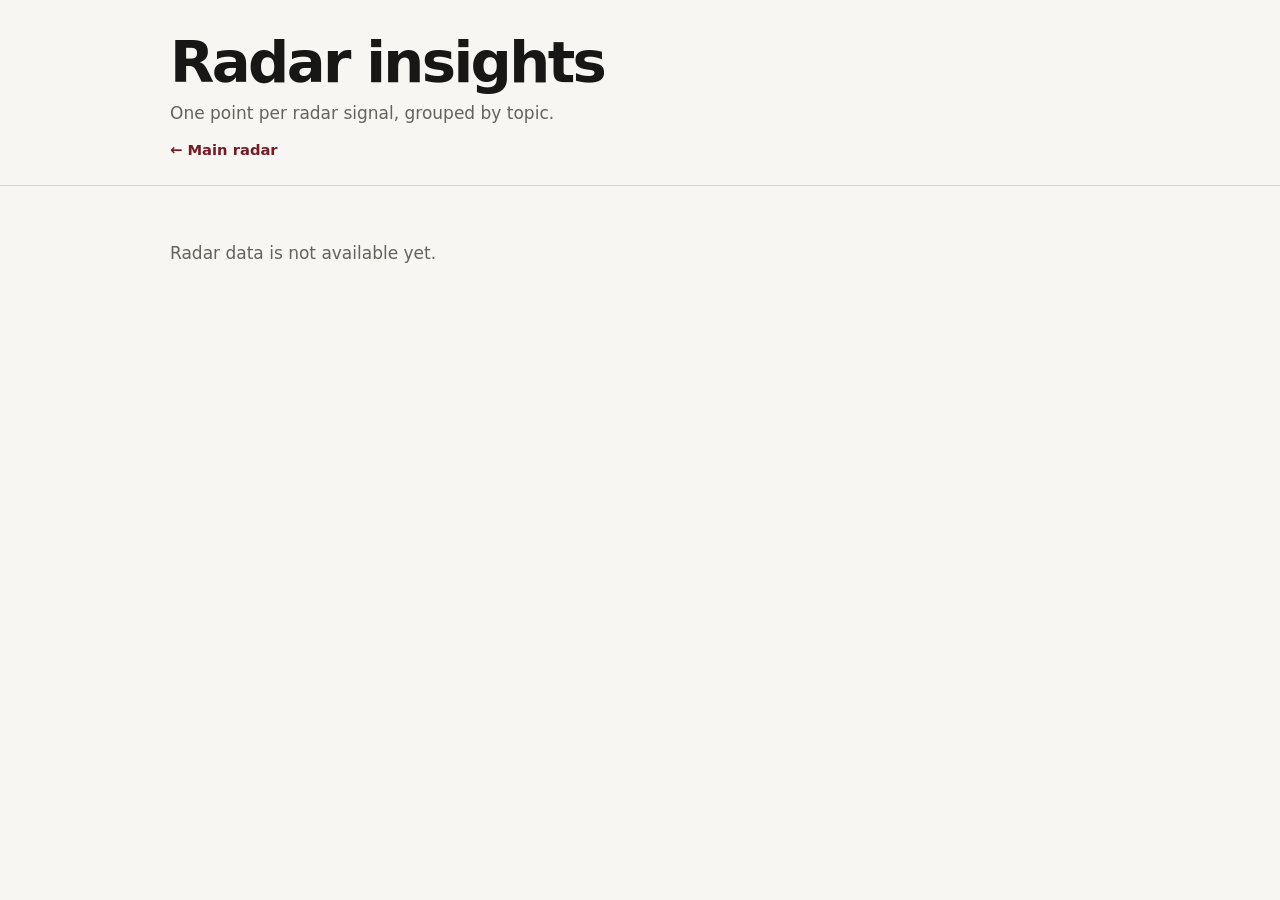
==== commit b23bb0d8: "Add files via upload" ====
--- a/briefing/index.html
+++ b/briefing/index.html
@@ -6,77 +6,9 @@
 <meta http-equiv="Cache-Control" content="no-cache, no-store, must-revalidate">
 <meta http-equiv="Pragma" content="no-cache">
 <meta http-equiv="Expires" content="0">
-<meta name="robots" content="noindex,nofollow,noarchive">
+<meta http-equiv="refresh" content="0; url=../insights/?v=6">
 <title>Radar insights</title>
-<style>
-:root{--bg:#f7f6f2;--text:#171716;--muted:#68645d;--line:#dedbd3;--accent:#741b25;--max:980px}
-*{box-sizing:border-box}
-body{margin:0;background:var(--bg);color:var(--text);font:17px/1.5 system-ui,-apple-system,"Segoe UI",Roboto,Arial,sans-serif}
-.wrap{width:min(calc(100% - 36px),var(--max));margin:0 auto}
-header{padding:28px 0 20px;border-bottom:1px solid var(--line)}
-h1{margin:0;font-size:clamp(2rem,5vw,3.1rem);line-height:1.05;letter-spacing:-.04em}
-.sub{margin:7px 0 0;color:var(--muted)}
-.back{display:inline-block;margin-top:12px;color:var(--accent);text-decoration:none;font-size:.9rem;font-weight:650}
-main{padding:8px 0 48px}
-section{padding:22px 0 18px;border-bottom:1px solid var(--line)}
-section:last-child{border-bottom:0}
-h2{margin:0 0 9px;font-size:1.35rem;letter-spacing:-.02em}
-ul{margin:0;padding-left:1.3em}
-li{margin:.48em 0;padding-left:.08em}
-li strong{font-weight:720}
-.empty{color:var(--muted);padding:28px 0}
-@media(max-width:640px){body{font-size:16px}.wrap{width:min(calc(100% - 28px),var(--max))}section{padding:19px 0 15px}}
-</style>
+<script>location.replace('../insights/?v=6');</script>
 </head>
-<body>
-<header>
-  <div class="wrap">
-    <h1>Radar insights</h1>
-    <p class="sub">Signals from the main radar, grouped by topic.</p>
-    <a class="back" href="../">← Main radar</a>
-  </div>
-</header>
-<main class="wrap" id="topics"><p class="empty">Loading signals…</p></main>
-<script>
-const TOPICS=[
-  {name:"Raw materials",terms:[["critical raw material",12],["critical raw materials",12],["rare earth",11],["rare earths",11],["raw material",9],["mineral",5],["minerals",5],["lithium",9],["cobalt",9],["nickel",8],["graphite",9],["copper",6],["gallium",10],["germanium",10],["tungsten",9],["mining",7],["refining",7]]},
-  {name:"Research",terms:[["horizon europe",11],["framework programme",9],["framework program",9],["european research council",10],["erc",8],["european research area",9],["research funding",8],["research infrastructure",8],["research security",9],["knowledge security",9],["science diplomacy",9],["scientific cooperation",8],["research cooperation",8],["research collaboration",8],["university",5],["universities",5],["researcher",5],["researchers",5]]},
-  {name:"AI",terms:[["artificial intelligence",12],["ai",10],["machine learning",9],["foundation model",10],["foundation models",10],["large language model",10],["llm",9],["gpu",8],["gpus",8],["compute capacity",9],["computing capacity",9],["ai factory",12],["ai factories",12],["supercomputing",7]]},
-  {name:"Semiconductors & quantum",terms:[["semiconductor",12],["semiconductors",12],["microelectronics",10],["chip",9],["chips",9],["quantum",12],["photonics",10]]},
-  {name:"Energy",terms:[["energy security",10],["nuclear",9],["small modular reactor",10],["smr",9],["hydrogen",8],["renewable",6],["renewables",6],["electricity grid",9],["power grid",9],["battery",6],["cleantech",8],["clean tech",8],["fusion",9],["energy",4]]},
-  {name:"Security & defence",terms:[["defence",11],["defense",11],["dual-use",10],["dual use",10],["military",10],["nato",9],["security screening",8],["export control",8],["export controls",8],["foreign interference",9],["knowledge leakage",9],["economic coercion",7]]},
-  {name:"Trade & industry",terms:[["economic security",9],["industrial policy",9],["industrial competitiveness",9],["competitiveness",6],["manufacturing",6],["supply chain",6],["supply chains",6],["trade",5],["tariff",8],["tariffs",8],["investment screening",9],["foreign direct investment",8],["sanction",7],["sanctions",7],["strategic autonomy",8],["strategic dependency",8],["strategic dependencies",8],["de-risking",8],["derisking",8]]},
-  {name:"Digital & cyber",terms:[["digital infrastructure",10],["cloud infrastructure",9],["cloud",5],["telecom",8],["telecommunications",8],["5g",8],["6g",9],["submarine cable",9],["subsea cable",9],["data governance",8],["data space",8],["digital sovereignty",9],["cybersecurity",9],["cyber security",9],["cyber",6]]},
-  {name:"Space",terms:[["satellite",11],["satellites",11],["launch vehicle",10],["launcher",9],["copernicus",10],["galileo",10],["earth observation",9],["orbital",9],["space",7]]},
-  {name:"Health & biotech",terms:[["biotech",10],["biotechnology",10],["life science",8],["life sciences",8],["health security",9],["pharma",8],["pharmaceutical",8],["pharmaceuticals",8],["vaccine",9],["vaccines",9],["biomedical",9],["genomics",9],["bioeconomy",8],["health",4]]},
-  {name:"Talent & skills",terms:[["researcher mobility",10],["scientist mobility",10],["brain drain",10],["brain gain",10],["talent",9],["skills",8],["visa",7],["visas",7],["doctoral",7],["phd",7],["workforce",6],["training",5]]},
-  {name:"International partnerships",terms:[["global gateway",10],["indo-pacific",9],["international cooperation",8],["international partnership",9],["international partnerships",9],["association agreement",9],["associated country",8],["china",4],["chinese",4],["united states",4],["japan",4],["south korea",4],["india",4],["taiwan",4],["ukraine",4],["russia",4],["africa",4],["latin america",4]]},
-  {name:"Foresight",terms:[["foresight",12],["horizon scanning",12],["scenario planning",11],["weak signal",11],["weak signals",11],["delphi",10],["backcasting",10],["anticipatory governance",10],["futures literacy",10],["scenario",7],["scenarios",7]]}
-];
-const OTHER="Other";
-function esc(v){return String(v??"").replace(/[&<>"']/g,c=>({"&":"&amp;","<":"&lt;",">":"&gt;",'"':"&quot;","'":"&#39;"})[c])}
-function clean(v){return String(v??"").replace(/\s+/g," ").trim()}
-function norm(v){return " "+clean(v).toLowerCase().replace(/[–—]/g,"-").replace(/[^a-z0-9+.#/-]+/g," ").replace(/\s+/g," ").trim()+" "}
-function contains(text,term){return text.includes(norm(term))}
-function itemTitle(x){return clean(x.title||x.headline||"Untitled signal")}
-function itemText(x){return [x.title,x.headline,x.summary,x.signal_note,x.relevance_note,x.anchor].filter(Boolean).join(" ")}
-function scoreTopic(x,topic){const text=norm(itemText(x));return topic.terms.reduce((sum,[term,w])=>sum+(contains(text,term)?w:0),0)}
-function topicFor(x){let best=null,bestScore=0;for(const topic of TOPICS){const score=scoreTopic(x,topic);if(score>bestScore){best=topic;bestScore=score}}return best?best.name:OTHER}
-function shortDetail(x){let s=clean(x.signal_note||x.summary||"");if(!s)return "";const first=s.match(/^(.{20,260}?[.!?])(?:\s|$)/);if(first)s=first[1];if(s.length>230)s=s.slice(0,230).replace(/\s+\S*$/,"").replace(/[,:;\s]+$/,"")+"…";return s}
-function sortValue(x){return clean(x.date||x.published||x.updated||"")}
-function build(data){
-  const rows=[...(Array.isArray(data.strand_a)?data.strand_a:[]),...(Array.isArray(data.strand_b)?data.strand_b:[]),...(Array.isArray(data.strand_c)?data.strand_c:[])];
-  const seen=new Set(),groups=new Map([...TOPICS.map(t=>t.name),OTHER].map(n=>[n,[]]));
-  for(const x of rows){const title=itemTitle(x),key=title.toLowerCase();if(seen.has(key))continue;seen.add(key);groups.get(topicFor(x)).push({title,detail:shortDetail(x),sort:sortValue(x)})}
-  for(const items of groups.values())items.sort((a,b)=>b.sort.localeCompare(a.sort)||a.title.localeCompare(b.title));
-  return [...TOPICS.map(t=>t.name),OTHER].map(name=>({name,items:groups.get(name)})).filter(g=>g.items.length);
-}
-function render(groups){
-  const root=document.getElementById("topics");
-  if(!groups.length){root.innerHTML='<p class="empty">No radar signals are available yet.</p>';return}
-  root.innerHTML=groups.map(g=>`<section><h2>${esc(g.name)}</h2><ul>${g.items.map(x=>`<li>${x.detail?`<strong>${esc(x.title)}</strong> — ${esc(x.detail)}`:esc(x.title)}</li>`).join("")}</ul></section>`).join("");
-}
-(async()=>{try{const r=await fetch("../radar.json?v="+Date.now(),{cache:"no-store"});if(!r.ok)throw new Error("radar.json unavailable");render(build(await r.json()))}catch(e){document.getElementById("topics").innerHTML='<p class="empty">Radar data is not available yet.</p>'}})();
-</script>
-</body>
+<body><p><a href="../insights/?v=6">Open Radar insights</a></p></body>
 </html>
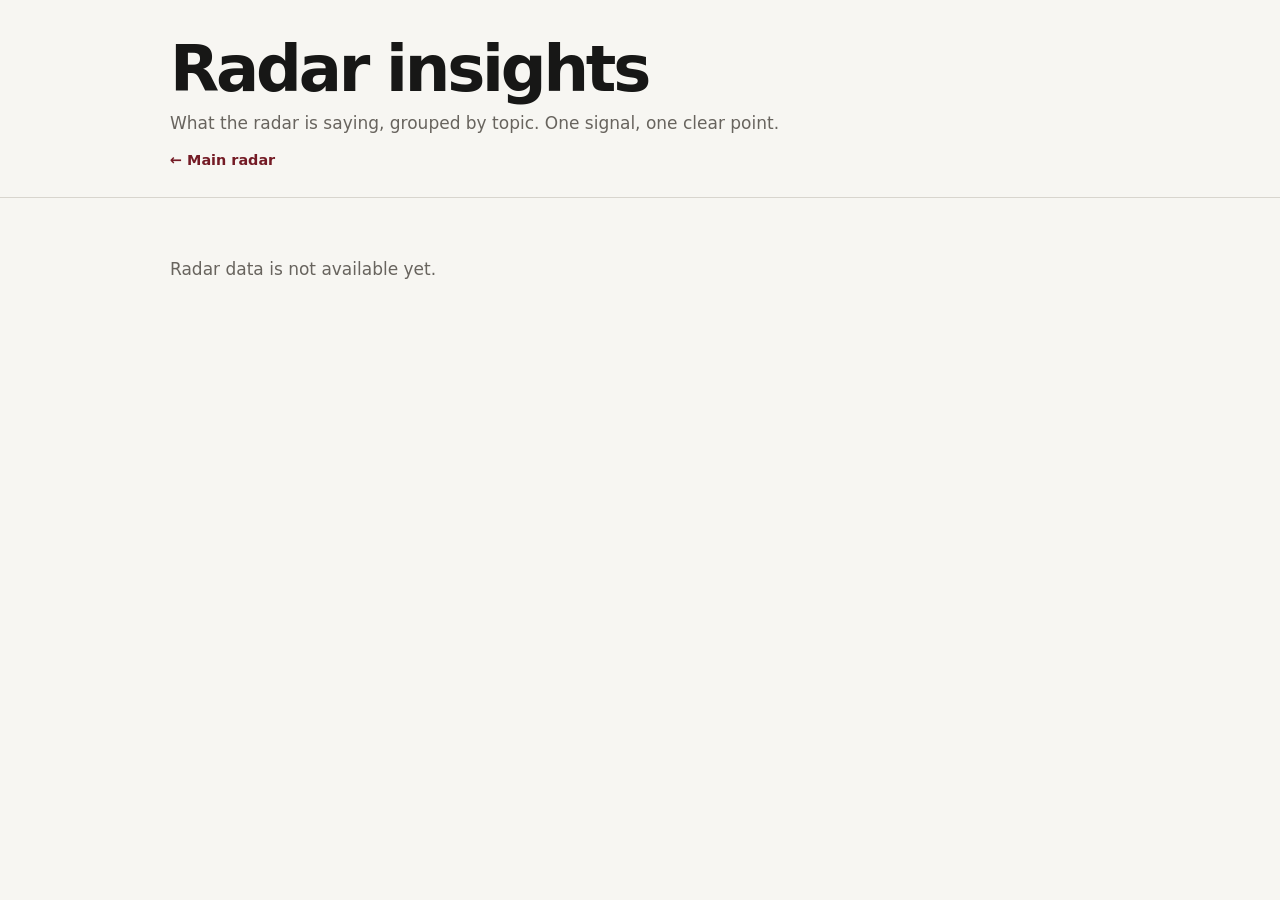
==== commit 3da26d58: "Add files via upload" ====
--- a/briefing/index.html
+++ b/briefing/index.html
@@ -6,9 +6,55 @@
 <meta http-equiv="Cache-Control" content="no-cache, no-store, must-revalidate">
 <meta http-equiv="Pragma" content="no-cache">
 <meta http-equiv="Expires" content="0">
-<meta http-equiv="refresh" content="0; url=../insights/?v=6">
+<meta name="radar-insights-build" content="simple-topic-bullets-v7">
 <title>Radar insights</title>
-<script>location.replace('../insights/?v=6');</script>
+<style>
+:root{--bg:#f7f6f2;--ink:#171716;--muted:#68645e;--line:#d8d5ce;--accent:#741b25;--max:940px}
+*{box-sizing:border-box}
+html{background:var(--bg)}
+body{margin:0;color:var(--ink);background:var(--bg);font:17px/1.5 system-ui,-apple-system,"Segoe UI",Roboto,Arial,sans-serif}
+a{color:inherit}
+.wrap{width:min(calc(100% - 36px),var(--max));margin:0 auto}
+header{padding:38px 0 24px;border-bottom:1px solid var(--line)}
+h1{margin:0;font-size:clamp(2.25rem,7vw,4rem);line-height:.98;letter-spacing:-.05em}
+.lede{margin:10px 0 0;color:var(--muted);max-width:700px}
+.back{display:inline-block;margin-top:14px;color:var(--accent);font-size:.9rem;font-weight:750;text-decoration:none}
+main{padding:8px 0 58px}
+.topic{padding:27px 0 24px;border-bottom:1px solid var(--line)}
+.topic:last-child{border-bottom:0}
+h2{margin:0 0 11px;font-size:1.45rem;line-height:1.15;letter-spacing:-.03em}
+ul{margin:0;padding-left:1.25em}
+li{margin:.56em 0;padding-left:.12em;max-width:900px}
+.state{padding:34px 0;color:var(--muted)}
+@media(max-width:640px){body{font-size:16px}.wrap{width:min(calc(100% - 28px),var(--max))}header{padding-top:28px}.topic{padding:22px 0 19px}}
+</style>
 </head>
-<body><p><a href="../insights/?v=6">Open Radar insights</a></p></body>
+<body>
+<header>
+  <div class="wrap">
+    <h1>Radar insights</h1>
+    <p class="lede">What the radar is saying, grouped by topic. One signal, one clear point.</p>
+    <a class="back" href="../">← Main radar</a>
+  </div>
+</header>
+<main class="wrap" id="insights"><p class="state">Loading insights…</p></main>
+<script src="insights.js?v=7"></script>
+<script>
+const esc=v=>String(v??'').replace(/[&<>"']/g,c=>({'&':'&amp;','<':'&lt;','>':'&gt;','"':'&quot;',"'":'&#39;'}[c]));
+function render(groups){
+  const root=document.getElementById('insights');
+  if(!groups.length){root.innerHTML='<p class="state">No radar items are available yet.</p>';return}
+  root.innerHTML=groups.map(g=>`<section class="topic"><h2>${esc(g.name)}</h2><ul>${g.items.map(x=>`<li>${esc(x.point)}</li>`).join('')}</ul></section>`).join('');
+}
+(async()=>{
+  try{
+    const r=await fetch('../radar.json?ts='+Date.now(),{cache:'no-store'});
+    if(!r.ok) throw new Error('radar.json unavailable');
+    render(RadarInsights.buildInsights(await r.json()));
+  }catch(e){
+    document.getElementById('insights').innerHTML='<p class="state">Radar data is not available yet.</p>';
+  }
+})();
+</script>
+</body>
 </html>
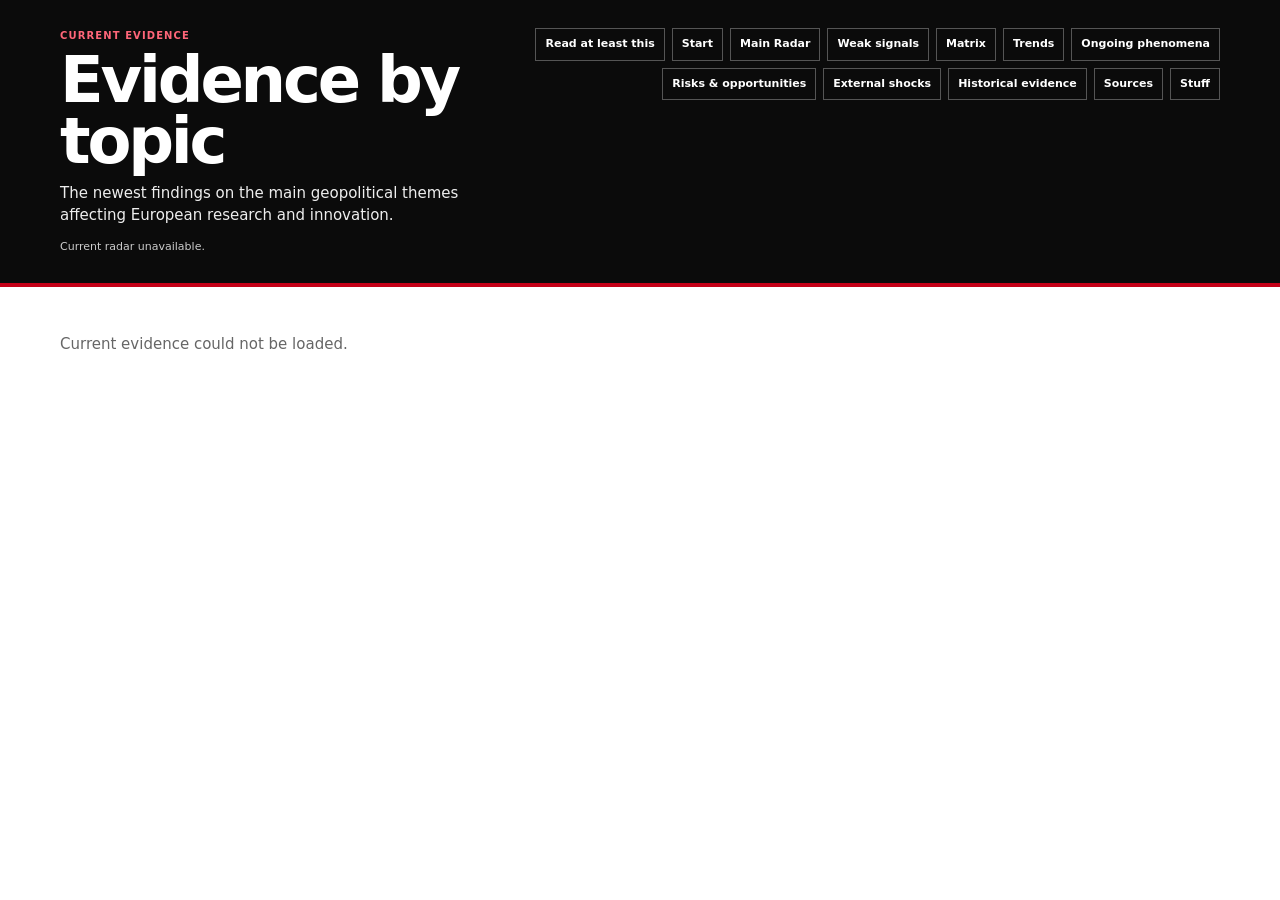
==== commit 9d67fd43: "Add files via upload" ====
--- a/briefing/index.html
+++ b/briefing/index.html
@@ -1,60 +1,28 @@
 <!doctype html>
 <html lang="en">
 <head>
-<meta charset="utf-8">
-<meta name="viewport" content="width=device-width,initial-scale=1">
-<meta http-equiv="Cache-Control" content="no-cache, no-store, must-revalidate">
-<meta http-equiv="Pragma" content="no-cache">
-<meta http-equiv="Expires" content="0">
-<meta name="radar-insights-build" content="simple-topic-bullets-v7">
-<title>Radar insights</title>
-<style>
-:root{--bg:#f7f6f2;--ink:#171716;--muted:#68645e;--line:#d8d5ce;--accent:#741b25;--max:940px}
-*{box-sizing:border-box}
-html{background:var(--bg)}
-body{margin:0;color:var(--ink);background:var(--bg);font:17px/1.5 system-ui,-apple-system,"Segoe UI",Roboto,Arial,sans-serif}
-a{color:inherit}
-.wrap{width:min(calc(100% - 36px),var(--max));margin:0 auto}
-header{padding:38px 0 24px;border-bottom:1px solid var(--line)}
-h1{margin:0;font-size:clamp(2.25rem,7vw,4rem);line-height:.98;letter-spacing:-.05em}
-.lede{margin:10px 0 0;color:var(--muted);max-width:700px}
-.back{display:inline-block;margin-top:14px;color:var(--accent);font-size:.9rem;font-weight:750;text-decoration:none}
-main{padding:8px 0 58px}
-.topic{padding:27px 0 24px;border-bottom:1px solid var(--line)}
-.topic:last-child{border-bottom:0}
-h2{margin:0 0 11px;font-size:1.45rem;line-height:1.15;letter-spacing:-.03em}
-ul{margin:0;padding-left:1.25em}
-li{margin:.56em 0;padding-left:.12em;max-width:900px}
-.state{padding:34px 0;color:var(--muted)}
-@media(max-width:640px){body{font-size:16px}.wrap{width:min(calc(100% - 28px),var(--max))}header{padding-top:28px}.topic{padding:22px 0 19px}}
+<meta http-equiv="Cache-Control" content="no-cache, no-store, must-revalidate"><meta http-equiv="Pragma" content="no-cache"><meta http-equiv="Expires" content="0">
+<meta charset="utf-8"><meta name="viewport" content="width=device-width,initial-scale=1"><meta name="robots" content="noindex,nofollow,noarchive">
+<title>Current evidence by topic · EU research and innovation Radar</title>
+<link rel="stylesheet" href="../simple-ui.css?v=21.9">
+<style>a,a:visited{color:inherit}
+:root{--ink:#111;--muted:#666;--line:#ddd;--red:#c40018;--bg:#fff}*{box-sizing:border-box}body{margin:0;background:var(--bg);color:var(--ink);font:15px/1.5 Inter,ui-sans-serif,system-ui,-apple-system,"Segoe UI",sans-serif}.wrap{width:min(calc(100% - 34px),1160px);margin:auto}header{border-bottom:4px solid var(--red);background:#0b0b0b;color:#fff}.top{padding:28px 0;display:flex;justify-content:space-between;gap:24px;align-items:flex-start}.kicker{font-size:10px;text-transform:uppercase;letter-spacing:.11em;color:#ff6679;font-weight:900}h1{font-size:clamp(38px,6vw,64px);line-height:.95;letter-spacing:-.05em;margin:7px 0 10px}.lede{max-width:720px;color:#eee;margin:0}.nav{display:flex;gap:7px;flex-wrap:wrap;justify-content:flex-end}.nav a{color:#fff;text-decoration:none;border:1px solid #555;padding:7px 9px;font-size:11px;font-weight:800}.nav a:hover{background:#fff;color:#111}.state{margin-top:12px;font-size:11px;color:#ccc}main{padding:28px 0 60px}.topic{border-top:5px solid #111;padding:16px 0 22px}.topic-head{display:flex;justify-content:space-between;gap:18px;align-items:end}.topic h2{font-size:27px;line-height:1.05;letter-spacing:-.035em;margin:0}.count{font-size:11px;color:var(--muted)}.items{display:grid;gap:9px;margin-top:12px}.item{border:1px solid var(--line);padding:13px 14px}.item-top{display:flex;justify-content:space-between;gap:12px;align-items:start}.point{font-weight:800;line-height:1.35}.why{font-size:12px;color:#555;margin-top:5px;line-height:1.4}.why strong{color:#111}.meta{font-size:10px;color:var(--muted);margin-top:5px}.merit{font-size:10px;font-weight:900;white-space:nowrap;border-left:4px solid #111;padding-left:8px}.actions{margin-top:8px;display:flex;gap:10px;flex-wrap:wrap}.actions a{font-size:11px;font-weight:850;text-decoration:none}.actions a:hover{text-decoration:underline}.more{color:var(--red)}.empty{color:var(--muted);padding:18px 0}@media(max-width:720px){.top,.topic-head,.item-top{flex-direction:column}.nav{justify-content:flex-start}.merit{white-space:normal}}
 </style>
-</head>
-<body>
-<header>
-  <div class="wrap">
-    <h1>Radar insights</h1>
-    <p class="lede">What the radar is saying, grouped by topic. One signal, one clear point.</p>
-    <a class="back" href="../">← Main radar</a>
-  </div>
-</header>
-<main class="wrap" id="insights"><p class="state">Loading insights…</p></main>
-<script src="insights.js?v=7"></script>
+<script src="../radar_data.js"></script>
+<link rel="stylesheet" href="../reform.css?v=23.1">
+<!-- Regression compatibility only: reform.css?v=23.0 · site-shell.js?v=23.0 -->
+</head><body>
+<header><div class="wrap top"><div><div class="kicker">Current evidence</div><h1>Evidence by topic</h1><p class="lede">The newest findings on the main geopolitical themes affecting European research and innovation.</p><div id="state" class="state">Loading current radar</div></div><nav class="nav"><a href="../read/">Read at least this</a><a href="../">Start</a><a href="../radar/">Main Radar</a><a href="../radar/#strand-c">Weak signals</a><a href="../frontier/quick/">Matrix</a><a href="../trends/">Trends</a><a href="../phenomena/">Ongoing phenomena</a><a href="../priorities/">Risks &amp; opportunities</a><a href="../shocks/">External shocks</a><a href="../historical/">Historical evidence</a><a href="../literature/">Sources</a><a href="../stuff/">Stuff</a></nav></div></header>
+<main class="wrap"><div id="topics"><div class="empty">Loading current evidence</div></div></main>
+<script src="insights.js?v=22.2"></script><script src="../reader_style.js?v=22.3"></script>
 <script>
 const esc=v=>String(v??'').replace(/[&<>"']/g,c=>({'&':'&amp;','<':'&lt;','>':'&gt;','"':'&quot;',"'":'&#39;'}[c]));
-function render(groups){
-  const root=document.getElementById('insights');
-  if(!groups.length){root.innerHTML='<p class="state">No radar items are available yet.</p>';return}
-  root.innerHTML=groups.map(g=>`<section class="topic"><h2>${esc(g.name)}</h2><ul>${g.items.map(x=>`<li>${esc(x.point)}</li>`).join('')}</ul></section>`).join('');
+function render(data){
+  const groups=(globalThis.RadarInsights?.buildInsights?.(data)||[]).map(g=>({...g,items:[...(g.items||[])].sort((a,b)=>Number(!!b.new_this_scan)-Number(!!a.new_this_scan)||String(b.date||'').localeCompare(String(a.date||'')))}));
+  const total=(data.strand_a||[]).length+(data.strand_b||[]).length+(data.strand_c||[]).length;
+  document.getElementById('state').textContent=`${total} current records · updated ${String(data.last_updated||'').slice(0,16).replace('T',' ')||'unknown'}`;
+  document.getElementById('topics').innerHTML=groups.length?groups.map(g=>`<section class="topic"><div class="topic-head"><h2>${esc(globalThis.RadarReaderStyle?.surfaceText?.(g.name)||g.name)}</h2><div class="count">${g.items.length} current findings</div></div><div class="items">${g.items.slice(0,8).map(x=>{const pair=globalThis.RadarReaderStyle?.radarPair?.(x)||{what:x.point||x.title,why:x.why_it_matters||x.relevance_note||''};return `<article class="item"><div class="item-top"><div><div class="point"><strong>WHAT:</strong> ${esc(pair.what)}</div><div class="why"><strong>WHY:</strong> ${esc(pair.why)}</div><div class="meta">${esc([x.source,x.date,x.strand?`Strand ${x.strand}`:''].filter(Boolean).join(' · '))}</div></div></div><div class="actions">${x.link?`<a class="more" href="${esc(x.link)}" target="_blank" rel="noopener">Open publication evidence ↗</a>`:''}<a href="../radar/">See supporting Radar evidence</a></div></article>`}).join('')}</div></section>`).join(''):'<div class="empty">No current topic groups meet the display rules.</div>';
 }
-(async()=>{
-  try{
-    const r=await fetch('../radar.json?ts='+Date.now(),{cache:'no-store'});
-    if(!r.ok) throw new Error('radar.json unavailable');
-    render(RadarInsights.buildInsights(await r.json()));
-  }catch(e){
-    document.getElementById('insights').innerHTML='<p class="state">Radar data is not available yet.</p>';
-  }
-})();
-</script>
-</body>
-</html>
+(async()=>{try{render(await RadarData.load('../radar.json','../radar_seed.json'))}catch(e){document.getElementById('state').textContent='Current radar unavailable.';document.getElementById('topics').innerHTML='<div class="empty">Current evidence could not be loaded.</div>'}})();
+</script><script src="../site-shell.js?v=23.1"></script>
+</body></html>
--- a/reform.css
+++ b/reform.css
@@ -0,0 +1,23 @@
+:root{--r-black:#0b0b0b;--r-red:#c40018;--r-line:#d8d8d8;--r-muted:#626262;--r-max:1040px;--r-page:3.1rem;--r-section:1.8rem;--r-claim:1.16rem;--r-text:1rem;--r-small:.875rem}
+*{box-sizing:border-box}.calm-site{background:#fff!important;color:#111!important;font-family:Arial,Helvetica,sans-serif!important;font-size:16px!important;line-height:1.5!important}.calm-site a{color:inherit}.legacy-site-header,.legacy-site-furniture{display:none!important}.calm-header{background:var(--r-black);color:#fff;border-bottom:5px solid var(--r-red);position:relative;z-index:30}.calm-bar{width:min(calc(100% - 32px),var(--r-max));min-height:58px;margin:auto;display:flex;align-items:center;justify-content:space-between;gap:24px}.calm-brand{font-weight:900;text-decoration:none;font-size:16px;white-space:nowrap}.calm-header nav{display:flex;align-items:stretch}.calm-header nav a{min-height:58px;display:flex;align-items:center;padding:0 13px;text-decoration:none;font-size:14px;font-weight:800;border-left:1px solid rgba(255,255,255,.18)}.calm-header nav a:hover,.calm-header nav a[aria-current="page"]{background:var(--r-red)}
+.calm-intro{background:#fff;border-bottom:1px solid var(--r-line)}.calm-intro-inner{width:min(calc(100% - 32px),var(--r-max));margin:auto;padding:28px 0 24px}.calm-intro h1{font-size:var(--r-page)!important;line-height:.98!important;letter-spacing:-.05em!important;margin:0!important;color:#111!important}.calm-intro p{font-size:1.05rem!important;line-height:1.45!important;color:var(--r-muted)!important;margin:10px 0 0!important;max-width:760px!important}.calm-site main,.calm-site .wrap{width:min(calc(100% - 32px),var(--r-max))!important;margin-left:auto!important;margin-right:auto!important}.calm-site main{padding-top:26px!important;padding-bottom:70px!important}
+.calm-site h2{font-size:var(--r-section)!important;line-height:1.08!important;letter-spacing:-.035em!important}.calm-site h3{font-size:var(--r-claim)!important;line-height:1.25!important}.calm-site p,.calm-site li{font-size:var(--r-text)!important}.calm-site small,.calm-site .meta,.calm-site .count,.calm-site .eyebrow,.calm-site .label,.calm-site .tag{font-size:var(--r-small)!important}.calm-site .eyebrow{color:var(--r-red)!important;font-weight:900!important}.calm-site .muted{color:var(--r-muted)!important}
+.depth-fold{max-width:760px;margin:26px 0;border-top:1px solid var(--r-line)}.depth-fold>summary{padding:12px 0;cursor:pointer;font-weight:800;list-style:none}.depth-fold>summary::before{content:'+ ';color:var(--r-red)}.depth-fold[open]>summary::before{content:'− '}.calm-top{position:fixed;right:14px;bottom:14px;z-index:60;border:1px solid #111;background:#fff;color:#111;padding:9px 12px;font-size:14px;font-weight:800;opacity:0;pointer-events:none}.calm-top.show{opacity:1;pointer-events:auto}.calm-top:hover{background:#111;color:#fff}
+/* Surface pages: reduce chrome and let the finding lead. */
+.calm-site .nav,.calm-site .core-path,.calm-site .core-flow,.calm-site .statusbar,.calm-site .scan-strip,.calm-site .site-guide,.calm-site .dashboard{display:none!important}.calm-site .summary{color:var(--r-muted)!important;margin:0 0 24px!important}.calm-site .section-head{display:block!important;margin:0 0 15px!important}.calm-site .section-head p{max-width:760px!important;color:var(--r-muted)!important}.calm-site .panel,.calm-site .pattern,.calm-site .phenomenon,.calm-site .publication,.calm-site .pub,.calm-site .term,.calm-site .entry{box-shadow:none!important;border-radius:0!important}.calm-site .panel,.calm-site .pattern,.calm-site .phenomenon{border-left:0!important;border-right:0!important}.calm-site .btn,.calm-site button,.calm-site .filter{border-radius:0!important}.calm-site .tag,.calm-site .chip,.calm-site .badge{border-radius:0!important}
+/* Read at least this: one claim at a time, evidence only on request. */
+.reader-calm .tree-list{display:block!important}.reader-calm .issue-chart{min-height:0!important;border:0!important;border-bottom:1px solid var(--r-line)!important;padding:20px 0!important;overflow:visible!important}.reader-calm .chart-no{position:static!important;color:var(--r-red)!important;font-size:var(--r-small)!important;font-weight:900!important;margin-bottom:7px!important}.reader-calm .tree-svg{display:none!important}.reader-calm .tree-grid{display:block!important;min-height:0!important;padding:0!important}.reader-calm .node{display:none!important}.reader-calm .node.main{display:block!important;position:static!important;margin:0!important;background:#fff!important;color:#111!important;border:0!important;padding:0!important;text-align:left!important;min-height:0!important}.reader-calm .node.main a.node-title{color:#111!important;font-size:1.28rem!important;line-height:1.2!important;font-weight:850!important;text-decoration:none!important}.reader-calm .node.main .node-what,.reader-calm .node.main .node-why{color:var(--r-muted)!important;font-size:1rem!important;line-height:1.5!important;margin-top:6px!important}.reader-calm .node.main .node-what strong,.reader-calm .node.main .node-why strong{color:#111!important}.reader-calm .node.main .node-meta{color:var(--r-muted)!important;font-size:var(--r-small)!important;margin-top:8px!important}.issue-depth{margin-top:10px!important}.issue-depth>summary{cursor:pointer;font-size:var(--r-small)!important;font-weight:850!important;list-style:none}.issue-depth>summary::before{content:'+ ';color:var(--r-red)}.issue-depth[open]>summary::before{content:'− '}.issue-depth .node.sub,.issue-depth .node.leaf{display:block!important;margin:10px 0 0 20px!important;border:0!important;border-left:3px solid #111!important;padding:8px 0 8px 12px!important;text-align:left!important}.issue-depth .node.leaf{margin-left:38px!important;border-left-color:var(--r-red)!important}
+/* Risks & opportunities: one reading stream, no competing two-column wall. */
+.calm-site main>.grid{display:block!important;max-width:860px!important}.calm-site .grid>.panel{border:0!important;padding:0!important;margin:0 0 46px!important}.calm-site .panel-head{border-bottom:3px solid #111!important;padding:0 0 10px!important;margin-bottom:2px!important}.calm-site .priority-main{padding:18px 0!important;grid-template-columns:30px minmax(0,1fr)!important}.calm-site .priority-what{display:none!important}.calm-site .priority-why{color:var(--r-muted)!important;margin-top:7px!important}.calm-site .priority-actions{margin-top:9px!important}.calm-site .detail{margin:0 0 14px 40px!important;border:0!important;border-left:3px solid var(--r-red)!important;background:#fff!important;padding:10px 0 10px 12px!important}
+/* Phenomena: finding first; diagnostics/evidence folded. */
+.calm-site .pattern{padding:22px 0!important}.calm-site .pattern .metrics{grid-template-columns:repeat(4,minmax(0,1fr))!important}.calm-site .pattern .metric{border:0!important;border-top:1px solid var(--r-line)!important;padding:10px 0!important}.pattern-depth{margin:0!important;border:0!important;border-top:1px solid var(--r-line)!important}.pattern-depth>summary{cursor:pointer;list-style:none;padding:11px 0!important;font-size:var(--r-small)!important;font-weight:850!important}.pattern-depth>summary::before{content:'+ ';color:var(--r-red)}.pattern-depth[open]>summary::before{content:'− '}.calm-site .pattern .case{border-left:3px solid #111!important;padding:9px 0 9px 12px!important}
+/* Matrix: real phone collapse. */
+.calm-site .matrix-wrap{max-width:100%!important}.calm-site .matrix-cell,.calm-site .cell,.calm-site .row-head,.calm-site .row,.calm-site .col-head,.calm-site .col{min-width:0!important;overflow-wrap:anywhere!important}
+/* Publications/method pages: prevent sideways overflow. */
+.calm-site .pub,.calm-site .publication,.calm-site .publication-list,.calm-site .say,.calm-site .matter,.calm-site .meta,.calm-site .entry,.calm-site .term,.calm-site .card{min-width:0!important;max-width:100%!important;overflow-wrap:anywhere!important}.calm-site pre,.calm-site code{max-width:100%;overflow:auto;white-space:pre-wrap;overflow-wrap:anywhere}
+/* Explore index */
+.explore-page{margin:0;background:#fff;color:#111;font-family:Arial,Helvetica,sans-serif}.explore-main{width:min(calc(100% - 32px),960px)!important;margin:auto!important;padding:42px 0 70px!important}.explore-lead{max-width:720px;margin-bottom:30px}.explore-lead .eyebrow{color:var(--r-red);font-size:14px;font-weight:900;text-transform:uppercase;letter-spacing:.08em}.explore-lead h1{font-size:clamp(42px,6vw,68px);line-height:.98;letter-spacing:-.05em;margin:8px 0 12px}.explore-lead p{font-size:18px;color:var(--r-muted);margin:0}.explore-grid{border-top:4px solid #111}.explore-grid a{display:grid;grid-template-columns:minmax(0,1fr) 180px;gap:20px;align-items:baseline;text-decoration:none;border-bottom:1px solid var(--r-line);padding:18px 0}.explore-grid a:hover strong{text-decoration:underline;text-decoration-color:var(--r-red);text-decoration-thickness:3px;text-underline-offset:4px}.explore-grid strong{font-size:21px;line-height:1.2}.explore-grid span{font-size:14px;color:var(--r-muted);text-align:right}.explore-small{font-size:14px!important;color:var(--r-muted);margin-top:22px}.explore-small a{font-weight:800;color:#111}
+@media(max-width:760px){:root{--r-page:2.3rem;--r-section:1.55rem}.calm-bar{width:calc(100% - 24px);display:grid;grid-template-columns:1fr;gap:0;padding-top:10px}.calm-brand{padding-bottom:8px}.calm-header nav{width:100%;display:grid;grid-template-columns:1fr 1fr 1fr}.calm-header nav a{min-height:44px;padding:0 8px;justify-content:center;border-top:1px solid rgba(255,255,255,.18)}.calm-intro-inner,.calm-site main,.calm-site .wrap{width:calc(100% - 24px)!important}.calm-intro-inner{padding:20px 0 18px}.calm-site main{padding-top:18px!important}.calm-site .tools{display:grid!important;grid-template-columns:1fr 1fr!important}.calm-site .search{grid-column:1/-1!important;width:100%!important}.calm-site .filter{width:100%!important}.calm-site .pattern .metrics{grid-template-columns:1fr 1fr!important}.explore-main{width:calc(100% - 24px)!important;padding-top:28px!important}.explore-grid a{grid-template-columns:1fr;gap:4px;padding:16px 0}.explore-grid span{text-align:left}.explore-grid strong{font-size:19px}}
+@media(max-width:700px){.calm-site .matrix{display:block!important;min-width:0!important;width:100%!important}.calm-site .matrix>.corner,.calm-site .matrix>.col-head,.calm-site .matrix>.col{display:none!important}.calm-site .matrix>.row-head,.calm-site .matrix>.row{display:block!important;margin-top:20px!important;padding:12px!important;border:1px solid #111!important;border-left:5px solid #111!important}.calm-site .matrix>.matrix-cell,.calm-site .matrix>.cell{display:block!important;margin:0!important;padding:14px!important;border:1px solid var(--r-line)!important;border-top:0!important;background:#fff!important}.calm-site .matrix>.matrix-cell::before,.calm-site .matrix>.cell::before{display:block!important;margin-bottom:7px!important;font-size:var(--r-small)!important;font-weight:900!important;color:var(--r-red)!important}.calm-site .matrix>.matrix-cell.A::before,.calm-site .matrix>.cell.A::before{content:'More control, stronger'}.calm-site .matrix>.matrix-cell.B::before,.calm-site .matrix>.cell.B::before{content:'More control, some cost'}.calm-site .matrix>.matrix-cell.C::before,.calm-site .matrix>.cell.C::before{content:'Stronger, but reliant'}.calm-site .matrix>.matrix-cell.D::before,.calm-site .matrix>.cell.D::before{content:'Less control, weaker'}}
+/* v23.1 reader simplification: keep method/metrics available, remove dashboard-like stamps from ordinary reading. */
+.calm-site .pattern>.pattern-head{padding:20px 0 16px!important;border-bottom:1px solid var(--r-line)!important}.calm-site .pattern>.pattern-head h3{font-size:clamp(22px,3vw,30px)!important;line-height:1.08!important;margin:0 0 8px!important}.calm-site .pattern>.pattern-head .claim{font-size:16px!important;line-height:1.45!important;font-weight:400!important;color:rgba(11,11,11,.72)!important;margin:0!important}.calm-site .pattern{border-left:0!important;border-right:0!important;border-bottom:0!important;border-top:5px solid #c40018!important}.calm-site .pattern.candidate{border-top-color:#777!important}.calm-site .pattern-depth>summary{padding:12px 0!important;font-size:14px!important}.calm-site .phenomenon>.head{padding:18px 0 14px!important}.calm-site .phenomenon>.head h3{font-size:25px!important}.calm-site .phenomenon .pair{gap:10px!important}.calm-site .phenomenon .pair p{font-size:15px!important;line-height:1.45!important}.calm-site .section-head p{font-size:15px!important}.calm-site .section-count{font-size:12px!important;color:rgba(11,11,11,.62)!important}
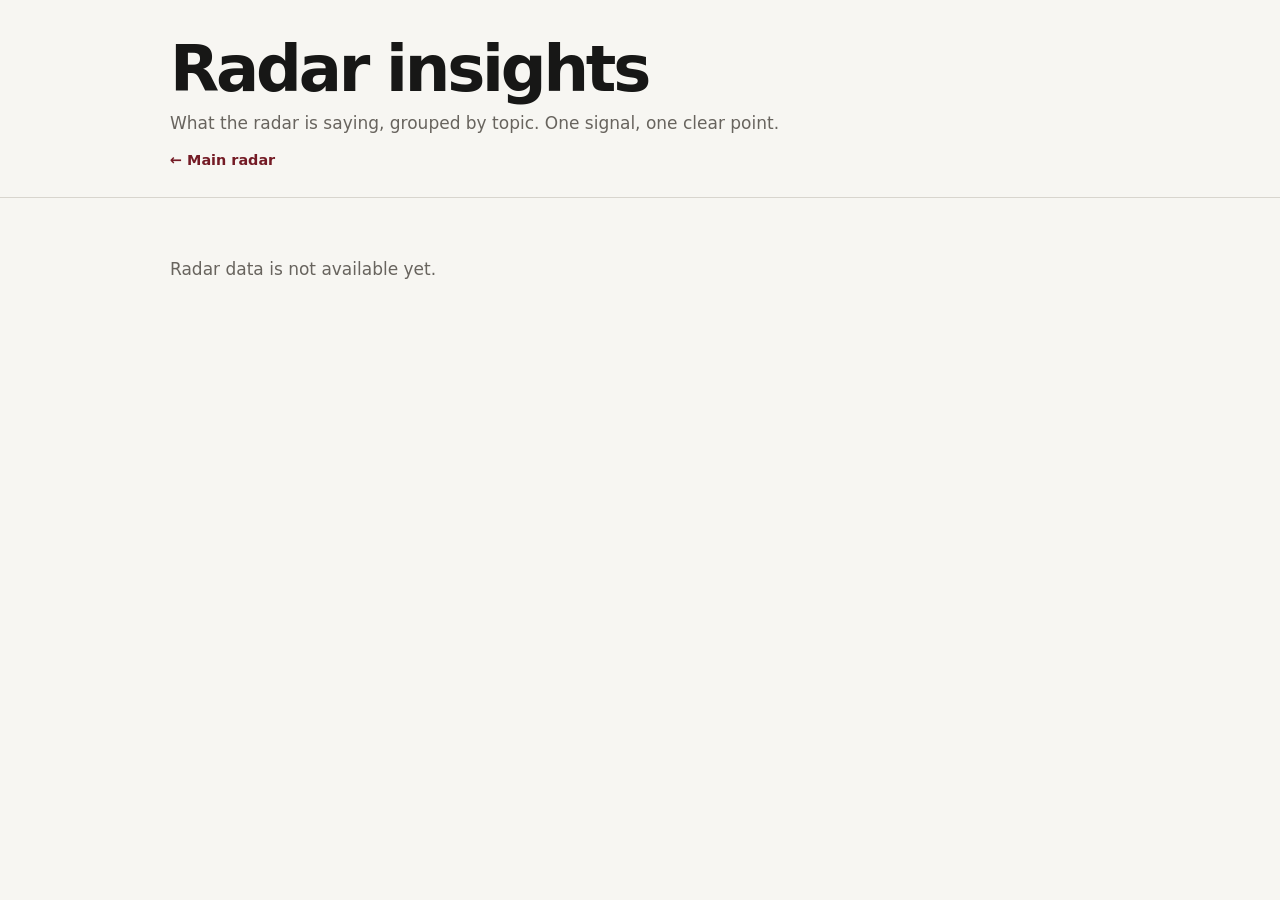
==== commit 5e374c9d: "Add files via upload" ====
--- a/briefing/index.html
+++ b/briefing/index.html
@@ -1,28 +1,60 @@
 <!doctype html>
 <html lang="en">
 <head>
-<meta http-equiv="Cache-Control" content="no-cache, no-store, must-revalidate"><meta http-equiv="Pragma" content="no-cache"><meta http-equiv="Expires" content="0">
-<meta charset="utf-8"><meta name="viewport" content="width=device-width,initial-scale=1"><meta name="robots" content="noindex,nofollow,noarchive">
-<title>Current evidence by topic · EU research and innovation Radar</title>
-<link rel="stylesheet" href="../simple-ui.css?v=21.9">
-<style>a,a:visited{color:inherit}
-:root{--ink:#111;--muted:#666;--line:#ddd;--red:#c40018;--bg:#fff}*{box-sizing:border-box}body{margin:0;background:var(--bg);color:var(--ink);font:15px/1.5 Inter,ui-sans-serif,system-ui,-apple-system,"Segoe UI",sans-serif}.wrap{width:min(calc(100% - 34px),1160px);margin:auto}header{border-bottom:4px solid var(--red);background:#0b0b0b;color:#fff}.top{padding:28px 0;display:flex;justify-content:space-between;gap:24px;align-items:flex-start}.kicker{font-size:10px;text-transform:uppercase;letter-spacing:.11em;color:#ff6679;font-weight:900}h1{font-size:clamp(38px,6vw,64px);line-height:.95;letter-spacing:-.05em;margin:7px 0 10px}.lede{max-width:720px;color:#eee;margin:0}.nav{display:flex;gap:7px;flex-wrap:wrap;justify-content:flex-end}.nav a{color:#fff;text-decoration:none;border:1px solid #555;padding:7px 9px;font-size:11px;font-weight:800}.nav a:hover{background:#fff;color:#111}.state{margin-top:12px;font-size:11px;color:#ccc}main{padding:28px 0 60px}.topic{border-top:5px solid #111;padding:16px 0 22px}.topic-head{display:flex;justify-content:space-between;gap:18px;align-items:end}.topic h2{font-size:27px;line-height:1.05;letter-spacing:-.035em;margin:0}.count{font-size:11px;color:var(--muted)}.items{display:grid;gap:9px;margin-top:12px}.item{border:1px solid var(--line);padding:13px 14px}.item-top{display:flex;justify-content:space-between;gap:12px;align-items:start}.point{font-weight:800;line-height:1.35}.why{font-size:12px;color:#555;margin-top:5px;line-height:1.4}.why strong{color:#111}.meta{font-size:10px;color:var(--muted);margin-top:5px}.merit{font-size:10px;font-weight:900;white-space:nowrap;border-left:4px solid #111;padding-left:8px}.actions{margin-top:8px;display:flex;gap:10px;flex-wrap:wrap}.actions a{font-size:11px;font-weight:850;text-decoration:none}.actions a:hover{text-decoration:underline}.more{color:var(--red)}.empty{color:var(--muted);padding:18px 0}@media(max-width:720px){.top,.topic-head,.item-top{flex-direction:column}.nav{justify-content:flex-start}.merit{white-space:normal}}
+<meta charset="utf-8">
+<meta name="viewport" content="width=device-width,initial-scale=1">
+<meta http-equiv="Cache-Control" content="no-cache, no-store, must-revalidate">
+<meta http-equiv="Pragma" content="no-cache">
+<meta http-equiv="Expires" content="0">
+<meta name="radar-insights-build" content="simple-topic-bullets-v7">
+<title>Radar insights</title>
+<style>
+:root{--bg:#f7f6f2;--ink:#171716;--muted:#68645e;--line:#d8d5ce;--accent:#741b25;--max:940px}
+*{box-sizing:border-box}
+html{background:var(--bg)}
+body{margin:0;color:var(--ink);background:var(--bg);font:17px/1.5 system-ui,-apple-system,"Segoe UI",Roboto,Arial,sans-serif}
+a{color:inherit}
+.wrap{width:min(calc(100% - 36px),var(--max));margin:0 auto}
+header{padding:38px 0 24px;border-bottom:1px solid var(--line)}
+h1{margin:0;font-size:clamp(2.25rem,7vw,4rem);line-height:.98;letter-spacing:-.05em}
+.lede{margin:10px 0 0;color:var(--muted);max-width:700px}
+.back{display:inline-block;margin-top:14px;color:var(--accent);font-size:.9rem;font-weight:750;text-decoration:none}
+main{padding:8px 0 58px}
+.topic{padding:27px 0 24px;border-bottom:1px solid var(--line)}
+.topic:last-child{border-bottom:0}
+h2{margin:0 0 11px;font-size:1.45rem;line-height:1.15;letter-spacing:-.03em}
+ul{margin:0;padding-left:1.25em}
+li{margin:.56em 0;padding-left:.12em;max-width:900px}
+.state{padding:34px 0;color:var(--muted)}
+@media(max-width:640px){body{font-size:16px}.wrap{width:min(calc(100% - 28px),var(--max))}header{padding-top:28px}.topic{padding:22px 0 19px}}
 </style>
-<script src="../radar_data.js"></script>
-<link rel="stylesheet" href="../reform.css?v=23.1">
-<!-- Regression compatibility only: reform.css?v=23.0 · site-shell.js?v=23.0 -->
-</head><body>
-<header><div class="wrap top"><div><div class="kicker">Current evidence</div><h1>Evidence by topic</h1><p class="lede">The newest findings on the main geopolitical themes affecting European research and innovation.</p><div id="state" class="state">Loading current radar</div></div><nav class="nav"><a href="../read/">Read at least this</a><a href="../">Start</a><a href="../radar/">Main Radar</a><a href="../radar/#strand-c">Weak signals</a><a href="../frontier/quick/">Matrix</a><a href="../trends/">Trends</a><a href="../phenomena/">Ongoing phenomena</a><a href="../priorities/">Risks &amp; opportunities</a><a href="../shocks/">External shocks</a><a href="../historical/">Historical evidence</a><a href="../literature/">Sources</a><a href="../stuff/">Stuff</a></nav></div></header>
-<main class="wrap"><div id="topics"><div class="empty">Loading current evidence</div></div></main>
-<script src="insights.js?v=22.2"></script><script src="../reader_style.js?v=22.3"></script>
+</head>
+<body>
+<header>
+  <div class="wrap">
+    <h1>Radar insights</h1>
+    <p class="lede">What the radar is saying, grouped by topic. One signal, one clear point.</p>
+    <a class="back" href="../">← Main radar</a>
+  </div>
+</header>
+<main class="wrap" id="insights"><p class="state">Loading insights…</p></main>
+<script src="insights.js?v=7"></script>
 <script>
 const esc=v=>String(v??'').replace(/[&<>"']/g,c=>({'&':'&amp;','<':'&lt;','>':'&gt;','"':'&quot;',"'":'&#39;'}[c]));
-function render(data){
-  const groups=(globalThis.RadarInsights?.buildInsights?.(data)||[]).map(g=>({...g,items:[...(g.items||[])].sort((a,b)=>Number(!!b.new_this_scan)-Number(!!a.new_this_scan)||String(b.date||'').localeCompare(String(a.date||'')))}));
-  const total=(data.strand_a||[]).length+(data.strand_b||[]).length+(data.strand_c||[]).length;
-  document.getElementById('state').textContent=`${total} current records · updated ${String(data.last_updated||'').slice(0,16).replace('T',' ')||'unknown'}`;
-  document.getElementById('topics').innerHTML=groups.length?groups.map(g=>`<section class="topic"><div class="topic-head"><h2>${esc(globalThis.RadarReaderStyle?.surfaceText?.(g.name)||g.name)}</h2><div class="count">${g.items.length} current findings</div></div><div class="items">${g.items.slice(0,8).map(x=>{const pair=globalThis.RadarReaderStyle?.radarPair?.(x)||{what:x.point||x.title,why:x.why_it_matters||x.relevance_note||''};return `<article class="item"><div class="item-top"><div><div class="point"><strong>WHAT:</strong> ${esc(pair.what)}</div><div class="why"><strong>WHY:</strong> ${esc(pair.why)}</div><div class="meta">${esc([x.source,x.date,x.strand?`Strand ${x.strand}`:''].filter(Boolean).join(' · '))}</div></div></div><div class="actions">${x.link?`<a class="more" href="${esc(x.link)}" target="_blank" rel="noopener">Open publication evidence ↗</a>`:''}<a href="../radar/">See supporting Radar evidence</a></div></article>`}).join('')}</div></section>`).join(''):'<div class="empty">No current topic groups meet the display rules.</div>';
+function render(groups){
+  const root=document.getElementById('insights');
+  if(!groups.length){root.innerHTML='<p class="state">No radar items are available yet.</p>';return}
+  root.innerHTML=groups.map(g=>`<section class="topic"><h2>${esc(g.name)}</h2><ul>${g.items.map(x=>`<li>${esc(x.point)}</li>`).join('')}</ul></section>`).join('');
 }
-(async()=>{try{render(await RadarData.load('../radar.json','../radar_seed.json'))}catch(e){document.getElementById('state').textContent='Current radar unavailable.';document.getElementById('topics').innerHTML='<div class="empty">Current evidence could not be loaded.</div>'}})();
-</script><script src="../site-shell.js?v=23.1"></script>
-</body></html>
+(async()=>{
+  try{
+    const r=await fetch('../radar.json?ts='+Date.now(),{cache:'no-store'});
+    if(!r.ok) throw new Error('radar.json unavailable');
+    render(RadarInsights.buildInsights(await r.json()));
+  }catch(e){
+    document.getElementById('insights').innerHTML='<p class="state">Radar data is not available yet.</p>';
+  }
+})();
+</script>
+</body>
+</html>
